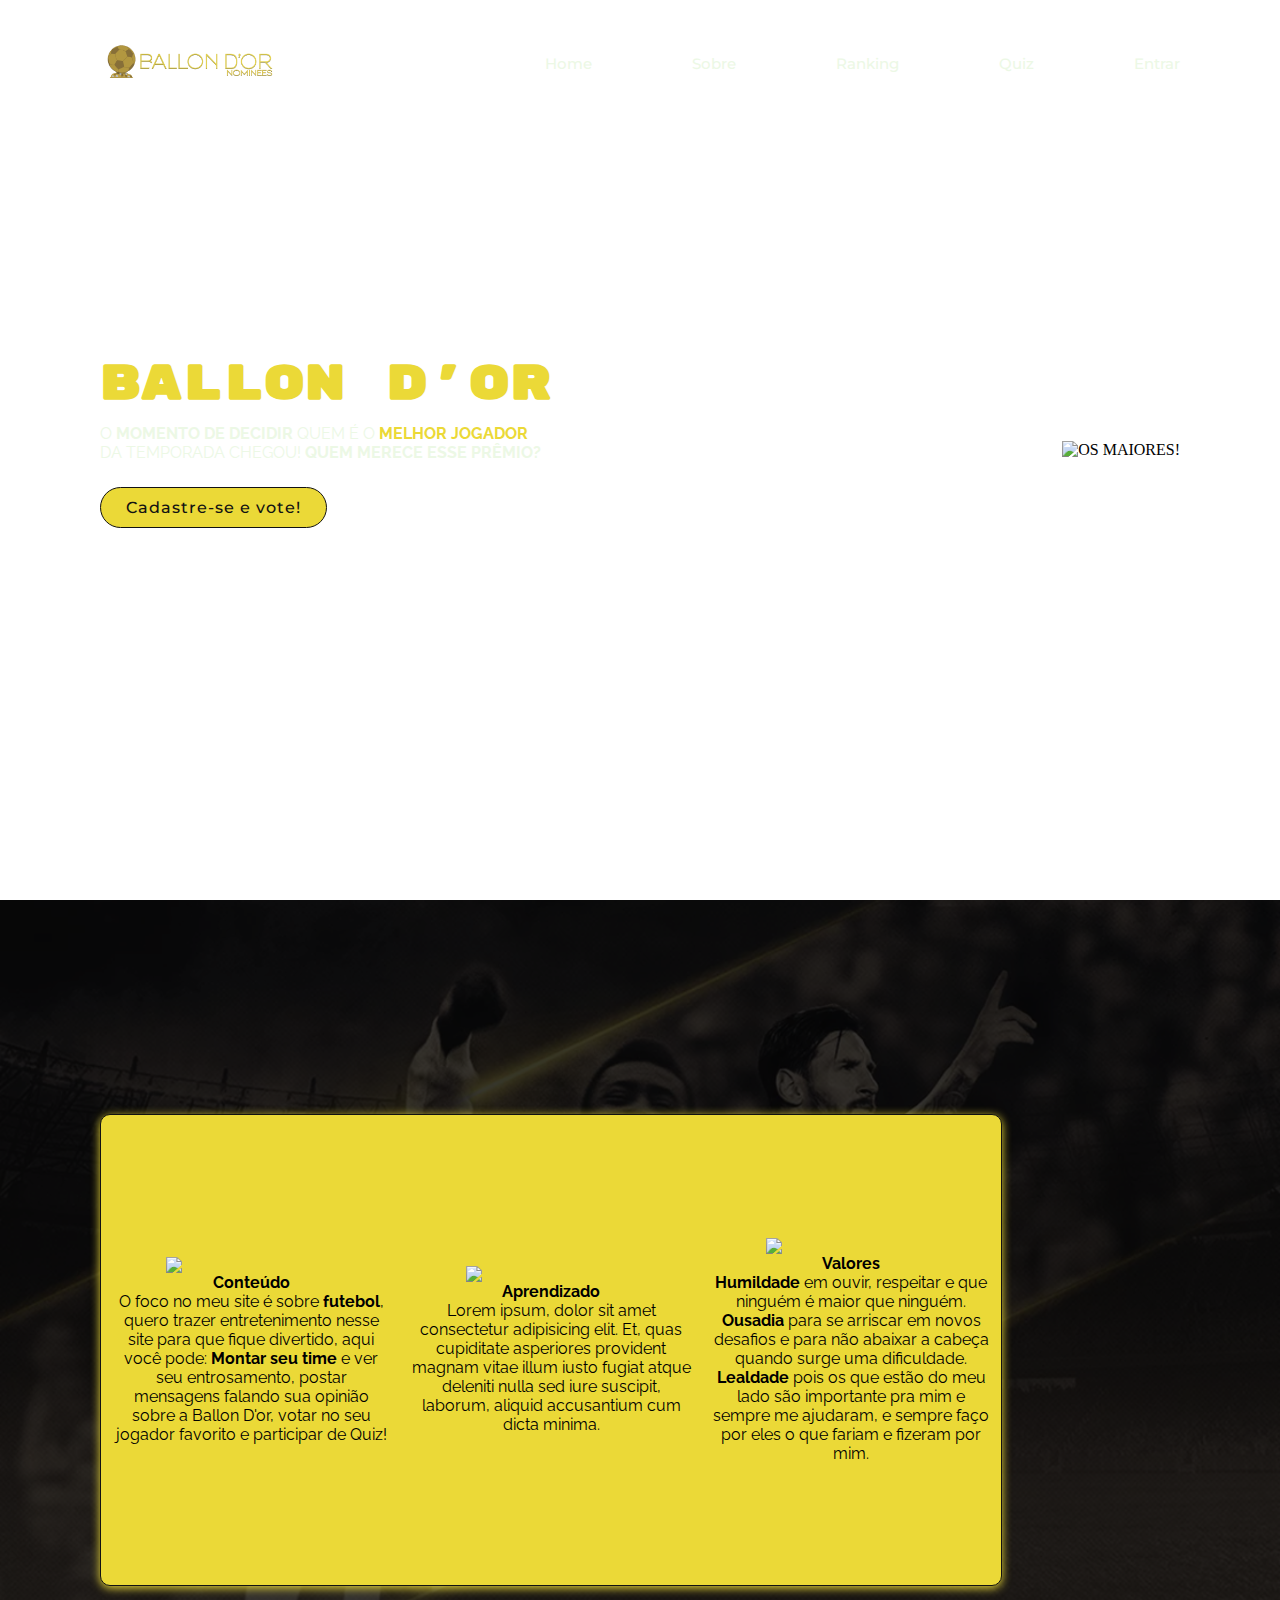
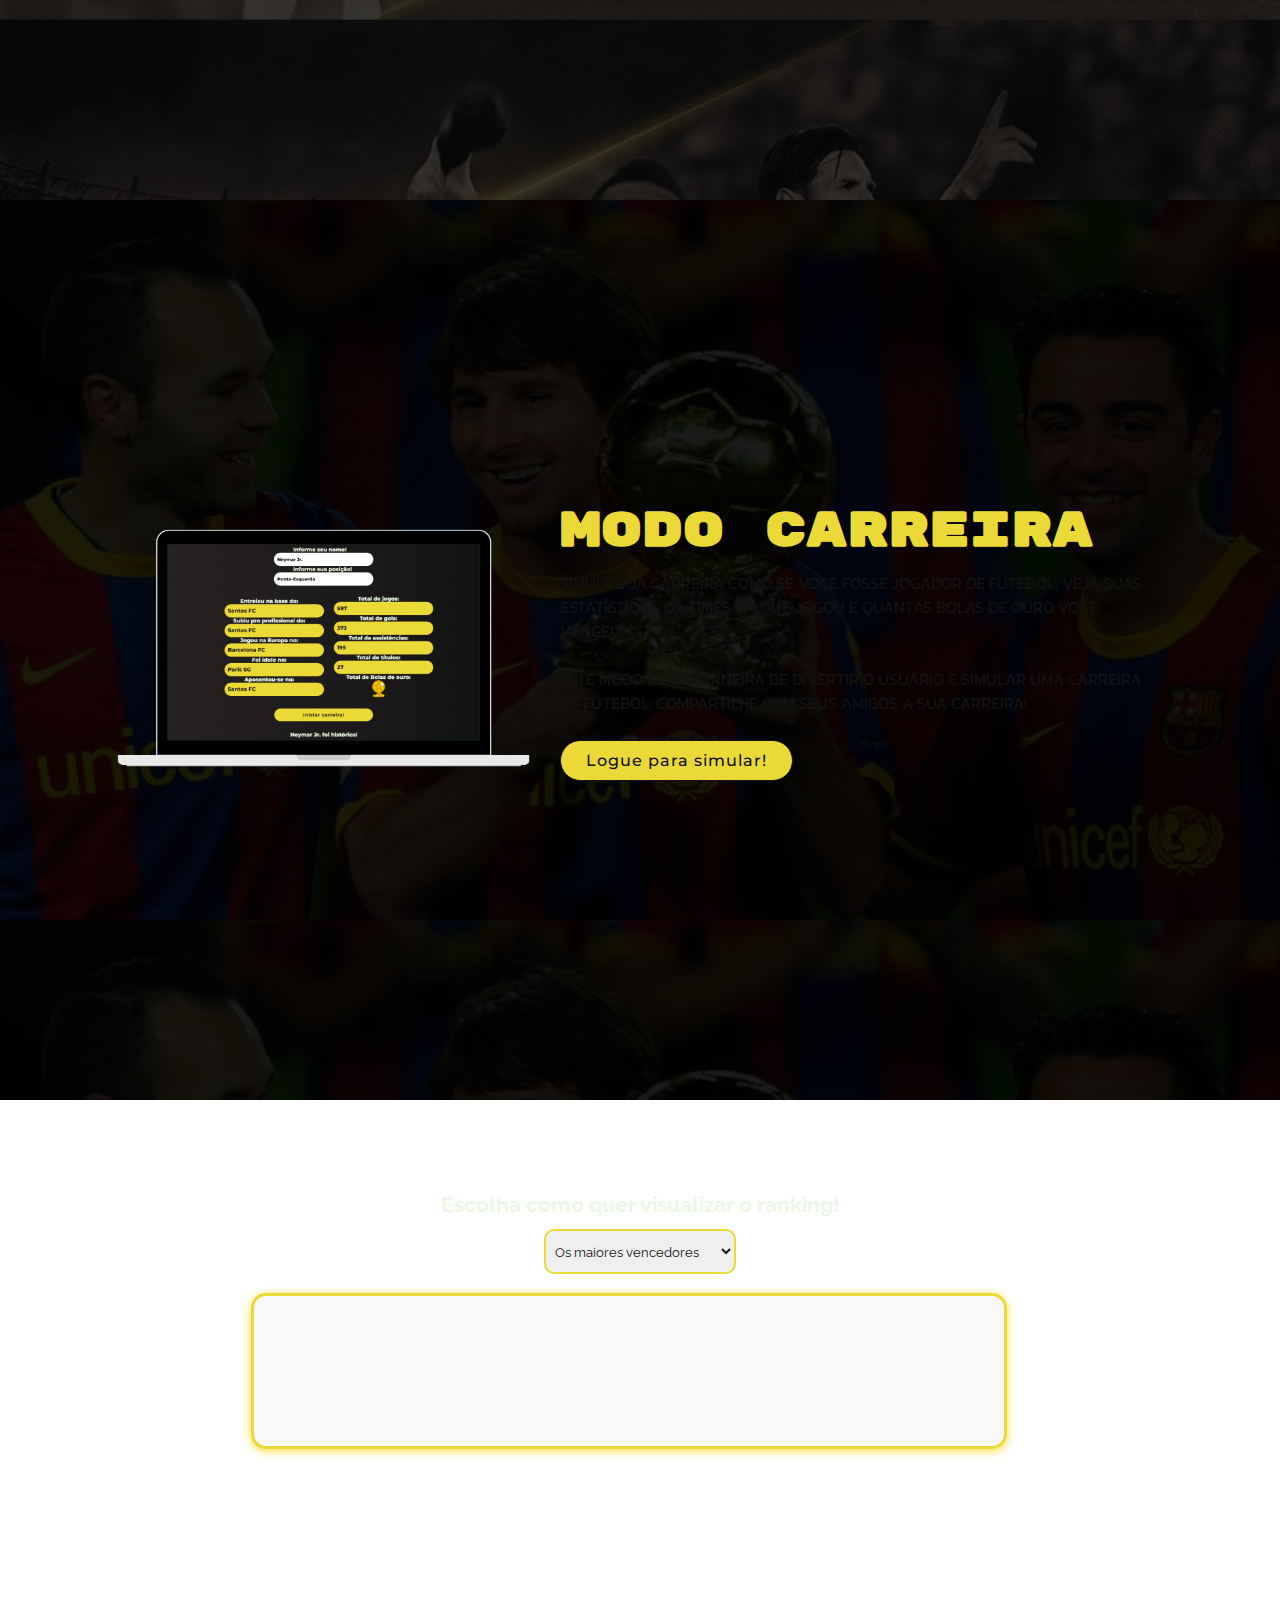
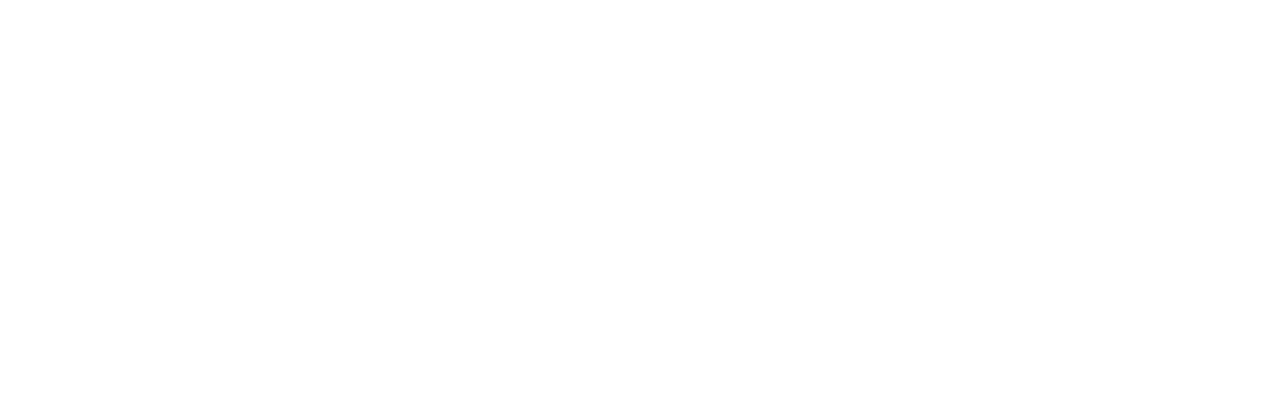
==== Site/public/index.html @ 85bb158f "Update: Cadastro, login, web-data-viz, sistemas" ====
<!DOCTYPE html>
<html lang="pt-BR"> <!-- Definindo a linguagem da página -->

<head>
    <meta charset="UTF-8">
    <meta http-equiv="X-UA-Compatible" content="IE=edge">
    <meta name="viewport" content="width=device-width, initial-scale=1.0">

    <title>Ballon D'or Nominees</title>
    <link rel="shortcut icon" href="assets/img/favicon_logo.png" type="image/x-icon">

    <link rel="stylesheet" href="css/index.css">

    <script src="https://cdn.jsdelivr.net/npm/chart.js"></script>

    <script src="js/login.js"></script> <!-- JS do login -->
</head>

<body>
    <section id="home">
        <!-- Criando e linkando o header -->
        <header>
            <a href="index.html">
                <img src="assets/img/ballondornominees_logo.png" alt="Sambafoot" class="logo">
            </a>

            <nav class="navegar">
                <ul>
                    <li id="aba_principal">
                        <a href="index.html#home">Home</a>
                    </li>
                    <li>
                        <a href="index.html#sobre">Sobre</a>
                    </li>
                    <li>
                        <a href="index.html#ranking">Ranking</a>
                    </li>
                    <li>
                        <a href="private/inicioQuiz.html">Quiz</a>
                    </li>
                    <li class="btn_acessar">
                        <a href="login.html">Entrar</a>
                    </li>
                </ul>
            </nav>
        </header>

        <!-- Criando o container, aonde vamos agrupar os textos, botões e imagens da section principal -->
        <div class="container">
            <div class="text">
                <h2>BALLON D'OR</h2> <br>
                <p>
                    O <b>MOMENTO DE DECIDIR</b> QUEM É O <b class="b_color">MELHOR JOGADOR</b><br>
                    DA TEMPORADA CHEGOU! <b>QUEM MERECE ESSE PRÊMIO?</b>
                </p>
                <a href="#">Cadastre-se e vote!</a>
            </div>

            <div class="imagem">
                <img src="assets/img/seasondor.png" alt="OS MAIORES!" style="width: 347px;">
            </div>
        </div>
    </section>

    <!-- Section sobre a premiação -->
    <section id="sobre">
        <div class="container">
            <div class="valores">
                <div class="container_box">
                    <div class="boxes">
                        <div class="box">
                            <img src="assets/imgs/planet-earth_color.png">
                            <h4>Conteúdo</h4>
                            <p>O foco no meu site é sobre <b>futebol</b>, quero trazer entretenimento nesse site para
                                que
                                fique divertido, aqui você pode: <b>Montar seu time</b> e ver seu entrosamento, postar
                                mensagens falando sua opinião sobre a Ballon D'or, votar no seu jogador favorito e
                                participar de Quiz!</p>
                        </div>
                        <div class="box">
                            <img src="assets/imgs/lightbulb_color.png">
                            <h4>Aprendizado</h4>
                            <p>Lorem ipsum, dolor sit amet consectetur adipisicing elit. Et, quas cupiditate asperiores
                                provident magnam
                                vitae illum iusto fugiat atque deleniti nulla sed iure suscipit, laborum, aliquid
                                accusantium cum dicta
                                minima.</p>
                        </div>
                        <div class="box">
                            <img src="assets/imgs/growth_color.png">
                            <h4>Valores</h4>
                            <p><b>Humildade</b> em ouvir, respeitar e que
                                ninguém é maior que ninguém. <b>Ousadia</b> para se arriscar em novos desafios e para
                                não
                                abaixar a cabeça quando surge uma dificuldade. <b>Lealdade</b> pois os que estão do meu
                                lado
                                são importante pra mim e sempre me ajudaram, e sempre faço por eles o que fariam e
                                fizeram
                                por mim.</p>
                        </div>
                    </div>
                </div>
            </div>
    </section>

    <!-- Section de apresentação ao "Legend Team" realizado com o Gustavo Gomes (1ADSB) -->
    <!-- <section id="monte-seu-time">
        <div class="container">
            <div class="text">
                <h2>LEGEND TEAM</h2> <br>
                <p>
                    MONTE SEU TIME DOS SONHOS ESCOLHENDO OS MELHORES JOGADORES DE
                    TODOS OS TEMPOS! LEMBRE-SE QUE OS MELHORES JUNTOS NEM SEMPRE<br>
                    FORMARÃO A MELHOR EQUIPE, JUNTE ENTROSAMENTO COM QUALIDADE!
                </p>

                <p> <br> </p>

                <p>
                    FEITO EM JAVASCRIPT, ESSE MODO É APENAS UM PROJETO QUE PRETENDO REALIZAR
                    JUNTO DE UM COLEGA, A IDEIA VEIO DIRETAMENTE DELE!
                </p>
                <a href="#">Monte seu time!</a>
            </div>

            <div class="imagem">
                <img src="assets/img/asset_legendteam.PNG"
                    style="width: 447px;">
            </div>
        </div>
    </section> --> <!-- Item: Desejável -->

    <!-- Section de apresentação ao "Modo Carreira" -->
    <section id="crie-sua-carreira">
        <div class="container">
            <div class="imagem">
                <img src="assets/img/modoCarreira.png"
                    style="width: 447px;">
            </div>

            <div class="text">
                <h2>MODO CARREIRA</h2> <br>
                <p>
                    SIMULE SUA CARREIRA COMO SE VOCÊ FOSSE JOGADOR DE FUTEBOL, VEJA SUAS
                     ESTATÍSTICAS, OS TIMES EM QUE JOGOU E QUANTAS BOLAS DE OURO VOCÊ VENCEU!<br>
                </p>

                <p> <br> </p>

                <p>
                    ESTE MODO É UMA MANEIRA DE DIVERTIR O USUÁRIO E SIMULAR UMA CARREIRA DE FUTEBOL, COMPARTILHE COM SEUS AMIGOS A SUA CARREIRA!
                </p>
                <a href="#">Logue para simular!</a>
            </div>
        </div>
    </section>

    <!-- Section de ranking, mostrando a classificação dos vencedores da BALLON D'OR
    contendo SELECT trazendo dados diferentes -->
    <section id="ranking">
        <div class="text">
            <h2>
                Escolha como quer visualizar o ranking!
            </h2>

            <p> <br> </p>

            <p>
                <select name="" id="ranking_ballondor">
                    <option value="os_maiores">Os maiores vencedores</option>
                    <option value="as_maiores">As maiores vencedoras</option>
                    <option value="nacionalidades">Seleções com Ballon D'or</option>
                </select>
            </p>

            <p> <br> </p>
        </div>

        <div class="box-chart">
            <canvas id="chart_maiores"></canvas>
        </div>
    </section>

    <section id="valores">

    </section>

    <!-- <footer>
        <span>Realizado por Lucas dos Santos - 1/2023 &copy;</span>
    </footer> -->

</body>

</html>

<!-- Importando a biblioteca ChartJS: -->
<script src="https://cdn.jsdelivr.net/npm/chart.js"></script>
<!-- Importando o plugin DataLabels do ChartJS: -->
<script src="https://cdn.jsdelivr.net/npm/chartjs-plugin-datalabels"></script>
<script>
    Chart.register(ChartDataLabels); // Registrando o plugin DataLabels


    // Gráfico de ranking
    const data_maiores = {
        labels: ['Pelé', 'Messi', 'Cristiano', 'Crujiff', 'Platini', 'van Basten', 'Di Stéfano', 'Beckenbauer', 'Keegan'], // Os maiores
        datasets: [{
            label: 'Os maiores vencedores',
            backgroundColor: '#EBD937',
            borderColor: '#F7DF1E',
            borderWidth: 1,
            tension: 0.3, // Curvatura do gráfico
            data: [7, 7, 5, 3, 3, 3, 2, 2, 2] // Qtd. de títulos
        }],
        options: {
            interaction: {
                mode: 'index',
                intersect: false
            },
            layout: {
                padding: 5
            },
            scales: {
                y: {
                    beginAtZero: false
                }
            }
        }
    };

    const data_equipe = {
        labels: ['Barcelona', 'Real Madrid', 'Juventus', 'Milan', 'Bayern de Mun.', 'Man. United', 'Dín. de Kiev', 'Internazionale', 'Hamburgo'], // As maiores equipes
        datasets: [{
            label: 'Os maiores vencedores',
            backgroundColor: '#EBD937',
            borderColor: '#F7DF1E',
            borderWidth: 1,
            tension: 0.3, // Curvatura do gráfico
            data: [12, 12, 8, 8, 5, 4, 2, 2, 2] // Qtd. de títulos por equipe
        }],
        options: {
            interaction: {
                mode: 'index',
                intersect: false
            },
            layout: {
                padding: 5
            },
            scales: {
                y: {
                    beginAtZero: false
                }
            }
        }
    };


    const config_maiores = {
        type: 'bar',
        data: data_maiores,
        options: {}
    };

    const config_equipe = {
        type: 'bar',
        data: data_equipe,
        options: {}
    }
</script>

<script>
    const chart_maiores = new Chart(
        document.getElementById('chart_maiores'),
        config_maiores
    );

    const chart_equipe = new Chart(
        document.getElementById('chart_equipe'),
        config_equipe
    )
</script>
---- Site/public/css/index.css ----
/* Importando fontes diretamente do Google Fonts */
@import url('https://fonts.googleapis.com/css2?family=Kanit&family=Montserrat:wght@800&family=Raleway:wght@400;600&family=Rubik+Mono+One&display=swap');

* {
    margin: 0;
    padding: 0;
    text-decoration: none;
    box-sizing: border-box;
}

html {
    scroll-behavior: smooth;
}

#home {
    position: relative;
    width: 100%;
    min-height: 100vh;
    padding: 100px;
    /* background: #2D2727; */
    background-image: url(../assets/img/fundo_boladeouro.png);
    /* background-position: 55%; */
    background-size: 100%;
    display: flex;
    align-items: center;
    justify-content: space-between;
}

/* Configurando o header */
header {
    position: absolute;
    top: 0;
    left: 0;
    width: 100%;
    padding: 40px 100px;
    display: flex;
    align-items: center;
    justify-content: space-between;
    font-family: 'Montserrat', sans-serif;
}

header .logo {
    position: relative;
    max-width: 180px;
}

header .navegar ul {
    position: relative;
    display: flex;
}

header .navegar li {
    list-style: none;
}

header .navegar li a {
    color: #ECF8E5;
    display: inline-block;
    text-decoration: none;
    font-weight: 500;
    font-size: 15px;
    margin-left: 100px;
    transition: 0.1s ease-in-out;
}

header .navegar li a:hover {
    color: #EBD937;
    text-shadow: 0 1px 1px #EBD937;
    display: inline-block;
    text-decoration: none;
    font-weight: 500;
    font-size: 15px;
    margin-left: 100px;
    transition: 0.1s ease-in-out;
}

/* Estilizando os containers */
.container {
    position: relative;
    width: 100%;
    display: flex;
    align-items: center;
    justify-content: space-between;
}

.container .text {
    position: relative;
    max-width: 600px;
    margin-right: 20px;
}

.container .text h2 {
    color: #EBD937;
    font-size: 3em;
    margin-bottom: 10px;
    line-height: 0.5em;
    font-weight: 700;
    font-family: 'Rubik Mono One', sans-serif;
}

.container .text p {
    color: #ECF8E5;
    font-family: 'Raleway', sans-serif;
}

.container .text .b_color {
    color: #EBD937;
    font-family: 'Raleway', sans-serif;
}

.container .text a {
    display: inline-block;
    margin-top: 25px;
    padding: 10px 25px;
    background-color: #EBD937;
    color: #121212;
    font-weight: 500;
    text-decoration: none;
    letter-spacing: 1px;
    border: 1px solid #121212;
    border-radius: 25px;
    transition: 0.2s ease-in-out;
    font-family: 'Montserrat', sans-serif;
}

.container .text a:hover {
    display: inline-block;
    margin-top: 25px;
    padding: 10px 25px;
    background-color: #121212;
    color: #EBD937;
    font-weight: 500;
    text-decoration: none;
    letter-spacing: 1px;
    border: 1px solid #EBD937;
    border-radius: 25px;
    transition: 0.2s ease-in-out;
    font-family: 'Montserrat', sans-serif;
}

/* Estilizando o segundo container */
#monte-seu-time {
    position: relative;
    width: 100%;
    min-height: 100vh;
    padding: 100px;
    /* background: #2D2727; */
    background-image: url(../assets/img/bg_legendteam.jpg);
    /* background-position: 55%; */
    background-size: 100%;
    display: flex;
    align-items: center;
    justify-content: space-between;
}

#monte-seu-time .text p {
    display: flex;
    justify-content: center;
    color: #121212;
    font-family: 'Kanit', sans-serif;
}

#monte-seu-time .text h2 {
    color: #EBD937;
    font-size: 3em;
    margin-bottom: 10px;
    line-height: 0.5em;
    font-weight: 700;
    font-family: 'Rubik Mono One', sans-serif;
    text-shadow: 0px 1px 2px #121212;
}

#monte-seu-time .container img {
    border-radius: 25px;
    border: 3px solid #EBD937;
    box-shadow: 0px 5px 20px #121212;
}

/* Aba de "Crie sua carreira" */

#crie-sua-carreira {
    position: relative;
    width: 100%;
    min-height: 100vh;
    padding: 100px;
    /* background: #2D2727; */
    background-image: url(../assets/img/bg_modoCarreira.png);
    /* background-position: 55%; */
    background-size: 100%;
    display: flex;
    align-items: center;
    justify-content: space-between;
}

#crie-sua-carreira .text p {
    display: flex;
    justify-content: center;
    color: #121212;
    font-family: 'Kanit', sans-serif;
}

#crie-sua-carreira .text h2 {
    color: #EBD937;
    font-size: 3em;
    margin-bottom: 10px;
    line-height: 0.5em;
    font-weight: 700;
    font-family: 'Rubik Mono One', sans-serif;
    text-shadow: 0px 1px 2px #121212;
}

#crie-sua-carreira .container img {
    width: 500px;
}

/* Botão personalizado */

/* Container da aba "Sobre" */
#sobre {
    position: relative;
    width: 100%;
    min-height: 100vh;
    padding: 100px;
    /* background: #2D2727; */
    background-image: url(../assets/img/bg_sobre.png);
    /* background-position: 55%; */
    background-size: 100%;
    display: flex;
    align-items: center;
    justify-content: space-between;
}

.valores {
    background-color: #EBD937;
    border: 1px solid #121212;
    border-radius: 10px;
    box-shadow: 0px 2px 10px #EBD937;
    display: flex;
    justify-content: space-between;
    font-family: 'Raleway', sans-serif;
}
.valores p {
    text-align: center;
}
.valores .container_box {
    justify-content: center;
}
.valores .container_box .boxes {
    display: flex;
    justify-content: space-between;
    width: 100%;
}

.box {
    width: 280px;
    height: 450px;
    display: flex;
    flex-direction: column;
    justify-content: center;
    align-items: center;
    margin: 10px;
}
.box img {
    width: 170px;
}
.box p {
    text-align: center;
}









/* Container do ranking (ChartJS) */
.box-chart {
    display: flex;
    justify-content: center;
    align-items: center;

    position: relative;
    left: 14%;
    top: 20%;
    background-color: #f8f8f8;
    width: 70%;
    border-radius: 15px;
    border: 3px solid#EBD937;
    box-shadow: 0px 2px 10px #FFDD3C;

}

#chart_votos {
    box-sizing: border-box;
    display: flex;
    justify-content: center;
    align-items: center;
}
#chart_quiz {
    box-sizing: border-box;
    display: flex;
    justify-content: center;
    align-items: center;
}

#ranking {
    position: relative;
    width: 100%;
    min-height: 100vh;
    padding: 100px;
    background-image: url(../assets/img/bg_boladeouro.png);
    background-size: 100%;
}

#ranking .text p {
    display: flex;
    justify-content: center;
    color: #ECF8E5;
    font-family: 'Raleway', sans-serif;
}

#ranking .text h2 {
    color: #ECF8E5;
    font-size: 1.3em;
    display: flex;
    justify-content: center;
    line-height: 0.5em;
    font-weight: 700;
    font-family: 'Raleway', sans-serif;
}

#ranking .text .b_color {
    color: #EBD937;
    font-family: 'Raleway', sans-serif;
}

#ranking .text p select {
    color: #121212;
    border: 2px solid #EBD937;
    border-radius: 10px;
    outline: none;
    width: 15vw;
    height: 5vh;
    font-family: 'Raleway', sans-serif;
    padding-left: 5px;
}
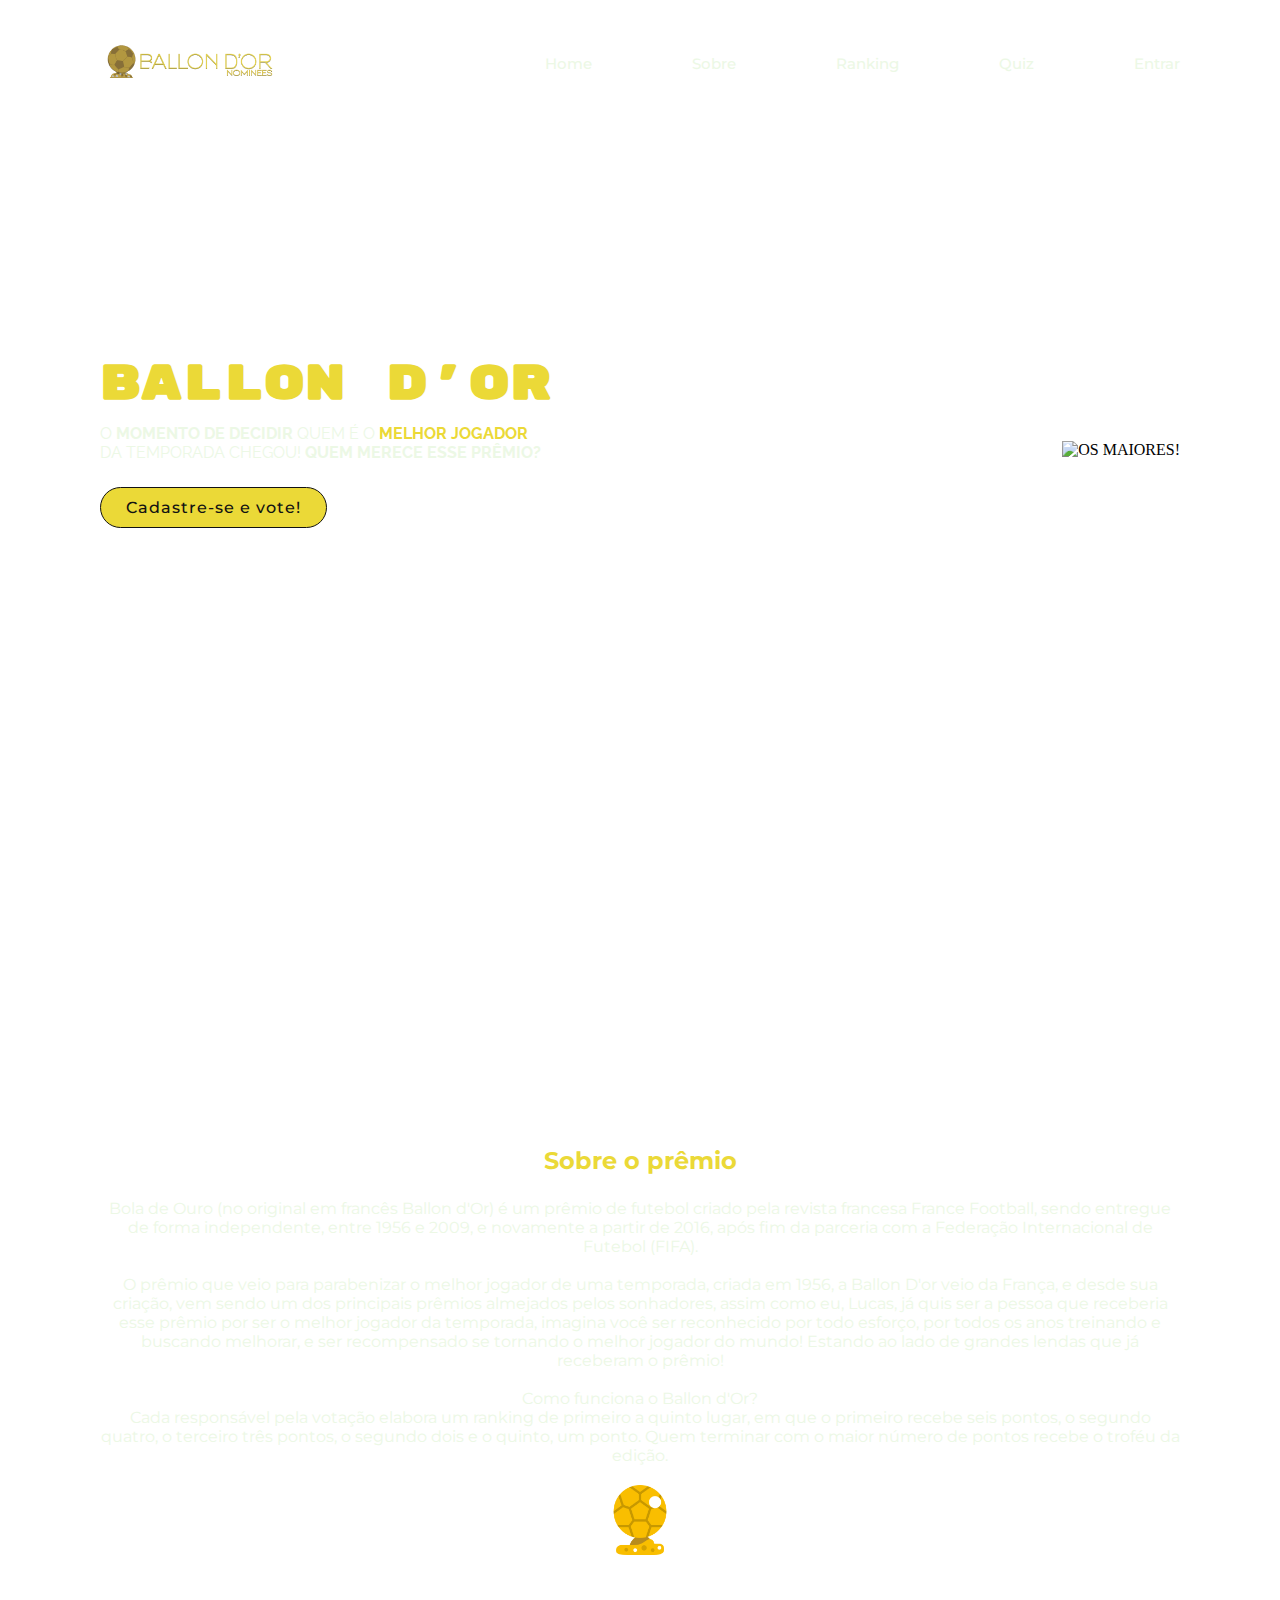
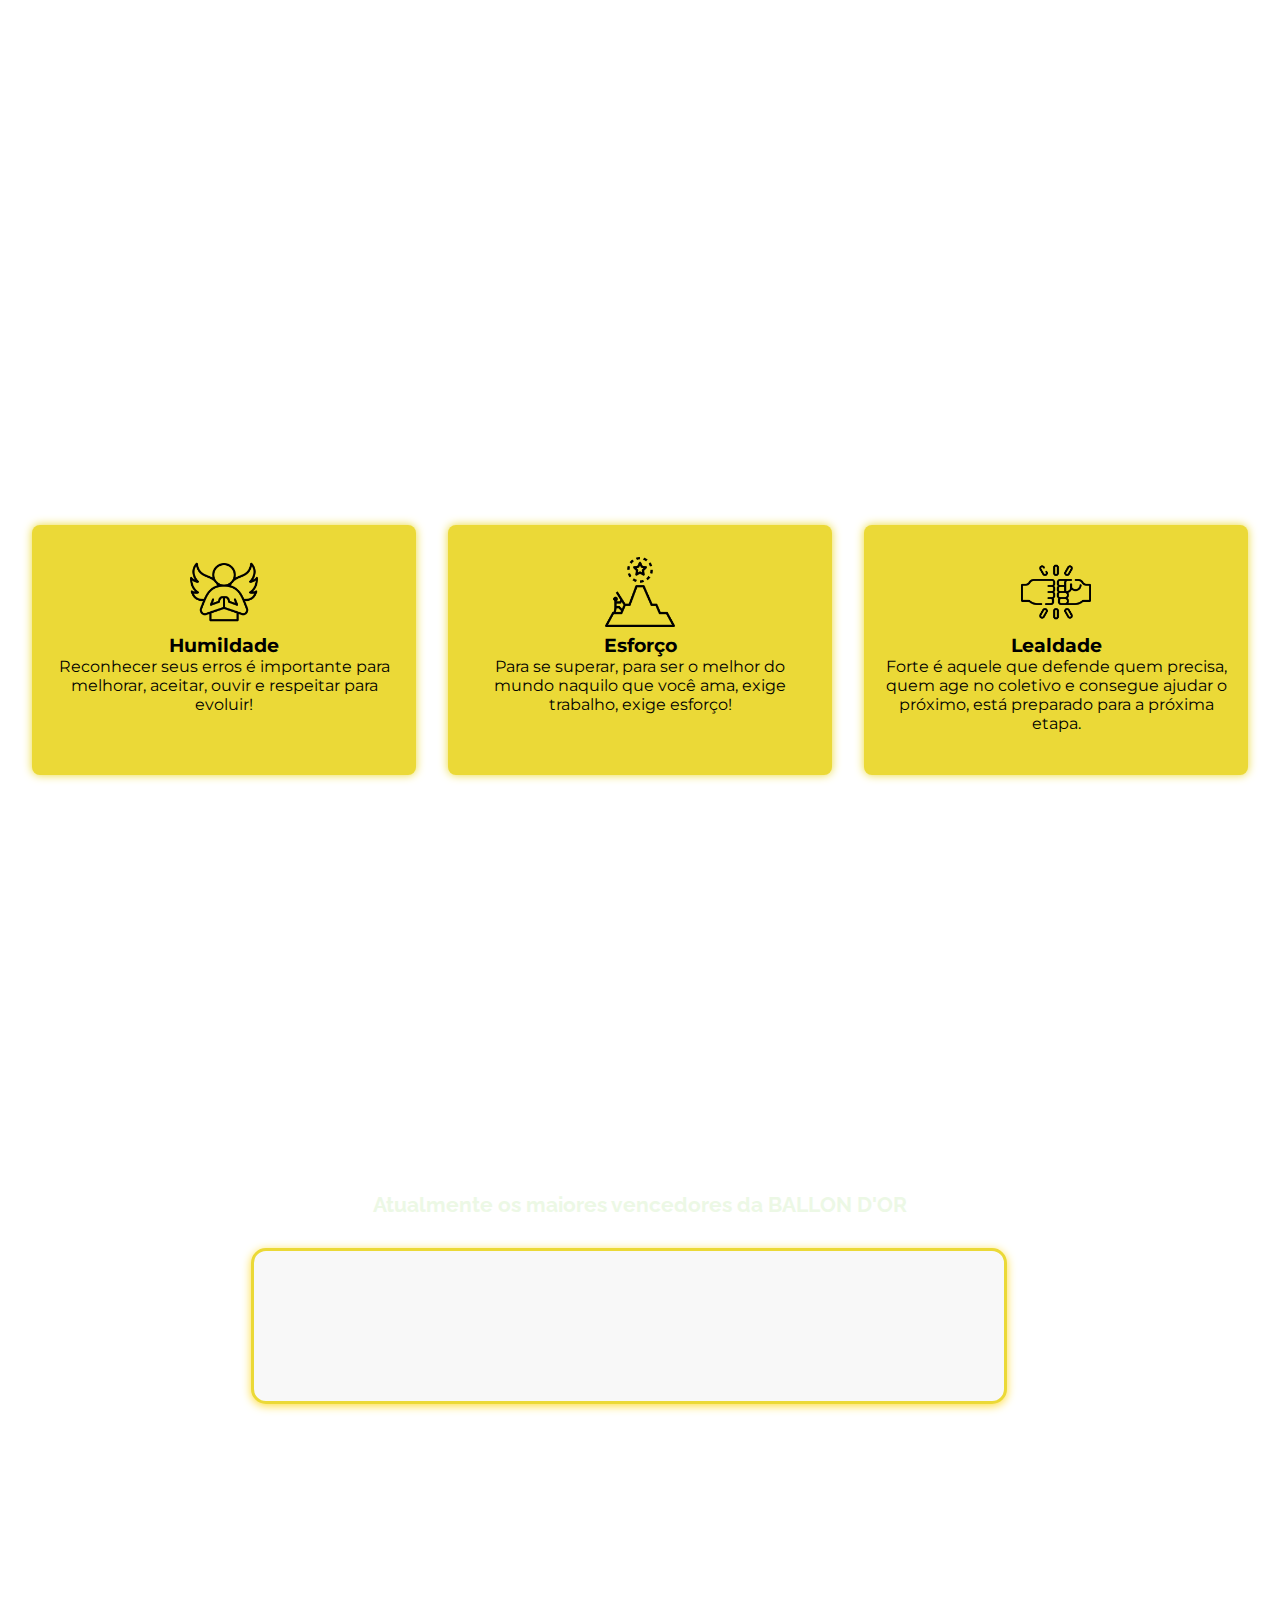
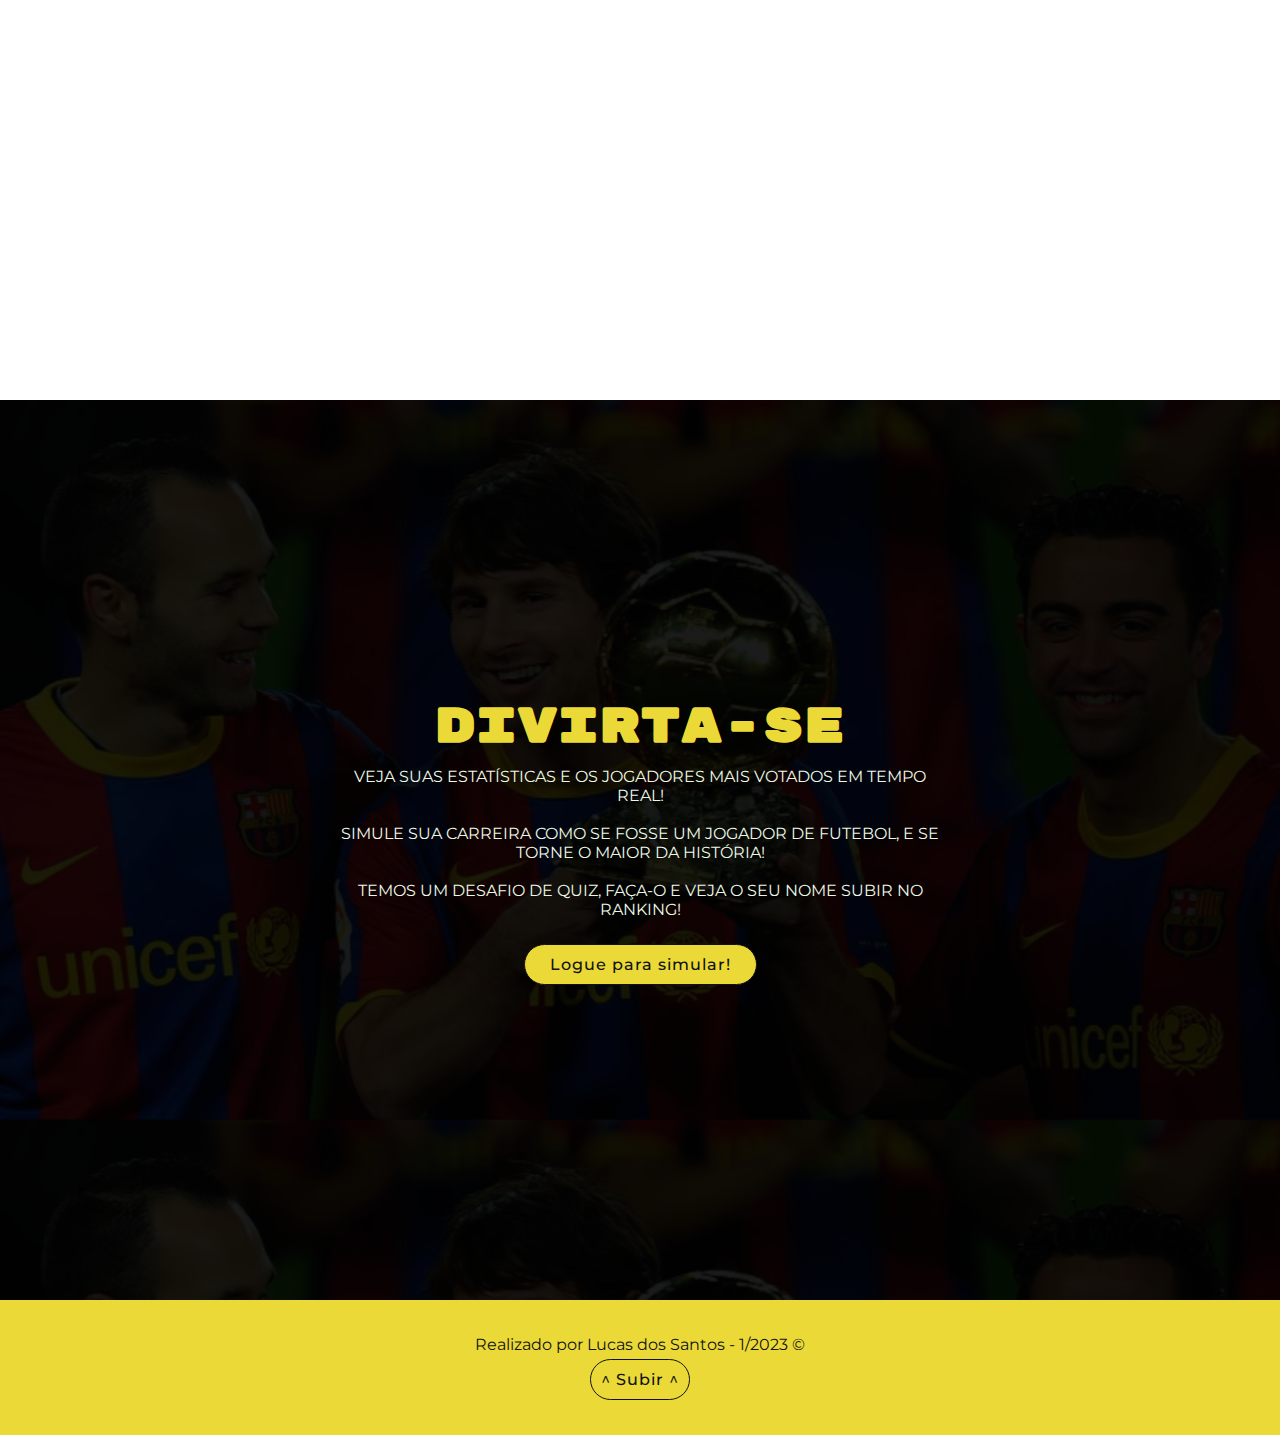
==== commit 4c8671c0: "The ALMOST Last Update: Quiz e back-end finalizado" ====
--- a/Site/public/index.html
+++ b/Site/public/index.html
@@ -36,7 +36,7 @@
                         <a href="index.html#ranking">Ranking</a>
                     </li>
                     <li>
-                        <a href="private/inicioQuiz.html">Quiz</a>
+                        <a onclick="goQuiz()">Quiz</a>
                     </li>
                     <li class="btn_acessar">
                         <a href="login.html">Entrar</a>
@@ -53,7 +53,7 @@
                     O <b>MOMENTO DE DECIDIR</b> QUEM É O <b class="b_color">MELHOR JOGADOR</b><br>
                     DA TEMPORADA CHEGOU! <b>QUEM MERECE ESSE PRÊMIO?</b>
                 </p>
-                <a href="#">Cadastre-se e vote!</a>
+                <a href="cadastro.html">Cadastre-se e vote!</a>
             </div>
 
             <div class="imagem">
@@ -62,46 +62,59 @@
         </div>
     </section>
 
-    <!-- Section sobre a premiação -->
+    <!-- Sobre a premiação -->
     <section id="sobre">
+        <!-- Criando o container, aonde vamos agrupar os textos, botões e imagens da section principal -->
         <div class="container">
-            <div class="valores">
-                <div class="container_box">
-                    <div class="boxes">
-                        <div class="box">
-                            <img src="assets/imgs/planet-earth_color.png">
-                            <h4>Conteúdo</h4>
-                            <p>O foco no meu site é sobre <b>futebol</b>, quero trazer entretenimento nesse site para
-                                que
-                                fique divertido, aqui você pode: <b>Montar seu time</b> e ver seu entrosamento, postar
-                                mensagens falando sua opinião sobre a Ballon D'or, votar no seu jogador favorito e
-                                participar de Quiz!</p>
-                        </div>
-                        <div class="box">
-                            <img src="assets/imgs/lightbulb_color.png">
-                            <h4>Aprendizado</h4>
-                            <p>Lorem ipsum, dolor sit amet consectetur adipisicing elit. Et, quas cupiditate asperiores
-                                provident magnam
-                                vitae illum iusto fugiat atque deleniti nulla sed iure suscipit, laborum, aliquid
-                                accusantium cum dicta
-                                minima.</p>
-                        </div>
-                        <div class="box">
-                            <img src="assets/imgs/growth_color.png">
-                            <h4>Valores</h4>
-                            <p><b>Humildade</b> em ouvir, respeitar e que
-                                ninguém é maior que ninguém. <b>Ousadia</b> para se arriscar em novos desafios e para
-                                não
-                                abaixar a cabeça quando surge uma dificuldade. <b>Lealdade</b> pois os que estão do meu
-                                lado
-                                são importante pra mim e sempre me ajudaram, e sempre faço por eles o que fariam e
-                                fizeram
-                                por mim.</p>
-                        </div>
-                    </div>
+            <div class="text-sobre">
+                <h2>Sobre o prêmio</h2> <br>
+                <p>
+                    Bola de Ouro (no original em francês Ballon d'Or) é um prêmio de futebol criado pela revista francesa France Football, sendo entregue de forma independente, entre 1956 e 2009, e novamente a partir de 2016, após fim da parceria com a Federação Internacional de Futebol (FIFA).
+                    <br><br>
+                    O prêmio que veio para parabenizar o melhor jogador de uma temporada, criada em 1956, a Ballon D'or
+                    veio da França, e desde sua criação, vem sendo um dos principais prêmios almejados pelos sonhadores,
+                    assim como eu, Lucas, já quis ser a pessoa que receberia esse prêmio por ser o melhor jogador da
+                    temporada, imagina você ser reconhecido por todo esforço, por todos os anos treinando e buscando
+                    melhorar, e ser recompensado se tornando o melhor jogador do mundo! Estando ao lado de grandes
+                    lendas que já receberam o prêmio!<br><br>
+
+                    Como funciona o Ballon d'Or?<br>
+                    Cada responsável pela votação elabora um ranking de primeiro a quinto lugar, em que o primeiro
+                    recebe seis pontos, o segundo quatro, o terceiro três pontos, o segundo dois e o quinto, um ponto.
+                    Quem terminar com o maior número de pontos recebe o troféu da edição.
+                </p>
+
+                <img src="assets/img/bolaDeOuro_modoCarreira.png">
+            </div>
+        </div>
+    </section>
+
+        <!-- Sobre meus valores -->
+        <section id="valores">
+            <div class="card-box">
+                <div class="icon">
+                    <img src="assets/img/humildade.png">
                 </div>
-            </div>
-    </section>
+                <h3>Humildade</h3>
+                <span>Reconhecer seus erros é importante para melhorar, aceitar, ouvir e respeitar para evoluir!</span>
+            </div>
+            <div class="card-box">
+                <div class="icon">
+                    <img src="assets/img/esforço.png">
+                </div>
+                <h3>Esforço</h3>
+                <span>Para se superar, para ser o melhor do mundo naquilo que você ama, exige trabalho, exige
+                    esforço!</span>
+            </div>
+            <div class="card-box">
+                <div class="icon">
+                    <img src="assets/img/lealdade.png">
+                </div>
+                <h3>Lealdade</h3>
+                <span>Forte é aquele que defende quem precisa, quem age no coletivo e consegue ajudar o próximo, está
+                    preparado para a próxima etapa.</span>
+            </div>
+        </section>
 
     <!-- Section de apresentação ao "Legend Team" realizado com o Gustavo Gomes (1ADSB) -->
     <!-- <section id="monte-seu-time">
@@ -130,64 +143,61 @@
         </div>
     </section> --> <!-- Item: Desejável -->
 
-    <!-- Section de apresentação ao "Modo Carreira" -->
-    <section id="crie-sua-carreira">
-        <div class="container">
-            <div class="imagem">
-                <img src="assets/img/modoCarreira.png"
-                    style="width: 447px;">
-            </div>
-
-            <div class="text">
-                <h2>MODO CARREIRA</h2> <br>
-                <p>
-                    SIMULE SUA CARREIRA COMO SE VOCÊ FOSSE JOGADOR DE FUTEBOL, VEJA SUAS
-                     ESTATÍSTICAS, OS TIMES EM QUE JOGOU E QUANTAS BOLAS DE OURO VOCÊ VENCEU!<br>
-                </p>
-
-                <p> <br> </p>
-
-                <p>
-                    ESTE MODO É UMA MANEIRA DE DIVERTIR O USUÁRIO E SIMULAR UMA CARREIRA DE FUTEBOL, COMPARTILHE COM SEUS AMIGOS A SUA CARREIRA!
-                </p>
-                <a href="#">Logue para simular!</a>
-            </div>
-        </div>
-    </section>
-
     <!-- Section de ranking, mostrando a classificação dos vencedores da BALLON D'OR
     contendo SELECT trazendo dados diferentes -->
     <section id="ranking">
         <div class="text">
             <h2>
-                Escolha como quer visualizar o ranking!
+                <!-- Escolha como quer visualizar o ranking! -->
+                Atualmente os maiores vencedores da BALLON D'OR
             </h2>
 
             <p> <br> </p>
 
-            <p>
-                <select name="" id="ranking_ballondor">
+            <!-- <p>
+                <select id="ranking_ballondor" onchange="mudarGrafico()">
                     <option value="os_maiores">Os maiores vencedores</option>
-                    <option value="as_maiores">As maiores vencedoras</option>
-                    <option value="nacionalidades">Seleções com Ballon D'or</option>
+                    <option value="os_aposentados">Os maiores aposentados</option>
+                    <option value="os_brasileiros">Os maiores Brasileiros</option>
                 </select>
-            </p>
+            </p> -->
 
             <p> <br> </p>
         </div>
 
         <div class="box-chart">
-            <canvas id="chart_maiores"></canvas>
+            <canvas id="chart_ranking"></canvas>
         </div>
     </section>
 
-    <section id="valores">
-
-    </section>
-
-    <!-- <footer>
+        <!-- Section de apresentação ao "Modo Carreira" -->
+        <section class="crie-sua-carreira">
+            <div class="container-center">
+                <div class="text-center">
+                    <h2>DIVIRTA-SE</h2> <br>
+                    <p>
+                        VEJA SUAS ESTATÍSTICAS E OS JOGADORES MAIS VOTADOS EM TEMPO REAL!
+                    </p>
+    
+                    <p> <br> </p>
+    
+                    <p>
+                        SIMULE SUA CARREIRA COMO SE FOSSE UM JOGADOR DE FUTEBOL, E SE TORNE O MAIOR DA HISTÓRIA!<br>
+                    </p>
+    
+                    <p> <br> </p>
+    
+                    <p>
+                        TEMOS UM DESAFIO DE QUIZ, FAÇA-O E VEJA O SEU NOME SUBIR NO RANKING!
+                    </p>
+                    <a href="login.html">Logue para simular!</a>
+                </div>
+            </div>
+        </section>
+    <footer>
         <span>Realizado por Lucas dos Santos - 1/2023 &copy;</span>
-    </footer> -->
+        <a href="index.html#home">^ Subir ^</a>
+    </footer>
 
 </body>
 
@@ -198,84 +208,217 @@
 <!-- Importando o plugin DataLabels do ChartJS: -->
 <script src="https://cdn.jsdelivr.net/npm/chartjs-plugin-datalabels"></script>
 <script>
+
     Chart.register(ChartDataLabels); // Registrando o plugin DataLabels
 
-
-    // Gráfico de ranking
-    const data_maiores = {
-        labels: ['Pelé', 'Messi', 'Cristiano', 'Crujiff', 'Platini', 'van Basten', 'Di Stéfano', 'Beckenbauer', 'Keegan'], // Os maiores
-        datasets: [{
-            label: 'Os maiores vencedores',
-            backgroundColor: '#EBD937',
-            borderColor: '#F7DF1E',
-            borderWidth: 1,
-            tension: 0.3, // Curvatura do gráfico
-            data: [7, 7, 5, 3, 3, 3, 2, 2, 2] // Qtd. de títulos
-        }],
-        options: {
-            interaction: {
-                mode: 'index',
-                intersect: false
-            },
-            layout: {
-                padding: 5
-            },
-            scales: {
-                y: {
-                    beginAtZero: false
-                }
+    function obterOsMaiores() {
+        console.log()
+        fetch(`/medidas/obterOsMaiores`, { cache: 'no-store' }).then(function (response) {
+            if (response.ok) {
+                response.json().then(function (resposta) {
+                    console.log(`Dados recebidos: ${JSON.stringify(resposta)}`);
+                    resposta.reverse();
+
+                    plotarMaiores(resposta);
+                });
+            } else {
+                console.error('Nenhum dado encontrado ou erro na API');
             }
+        })
+            .catch(function (error) {
+                console.error(`Erro na obtenção dos dados p/ gráfico: ${error.message}`);
+            });
+    }
+
+    obterOsMaiores();
+
+    function plotarMaiores(resposta) {
+        console.log('Iniciando plotagem do gráfico dos maiores...');
+
+        let labels = [];
+
+        let dados = {
+            labels: labels,
+            datasets: [{
+                label: 'Os maiores vencedores',
+                data: [],
+                fill: false,
+                backgroundColor: ['#EBD937', '#FFF7D4', '#FFD95A', '#FFD93D', '#F2CD5C', '#FFFBAC', '#FFFBAC', '#FFE15D'],
+                borderColor: '#4C3D3D',
+                borderWidth: 1,
+                tension: 0.3 // Curvatura do gráfico
+            }]
+        };
+
+        console.log('----------------------------------------------')
+        console.log('Estes dados foram recebidos pela funcao "obterVotos" e passados para "plotarGrafico":')
+        console.log(resposta)
+
+        for (i = 0; i < resposta.length; i++) {
+            var registro = resposta[i];
+            labels.push(registro.JogadorFut);
+            dados.datasets[0].data.push(registro.BallonDor);
         }
-    };
-
-    const data_equipe = {
-        labels: ['Barcelona', 'Real Madrid', 'Juventus', 'Milan', 'Bayern de Mun.', 'Man. United', 'Dín. de Kiev', 'Internazionale', 'Hamburgo'], // As maiores equipes
-        datasets: [{
-            label: 'Os maiores vencedores',
-            backgroundColor: '#EBD937',
-            borderColor: '#F7DF1E',
-            borderWidth: 1,
-            tension: 0.3, // Curvatura do gráfico
-            data: [12, 12, 8, 8, 5, 4, 2, 2, 2] // Qtd. de títulos por equipe
-        }],
-        options: {
-            interaction: {
-                mode: 'index',
-                intersect: false
-            },
-            layout: {
-                padding: 5
-            },
-            scales: {
-                y: {
-                    beginAtZero: false
-                }
-            }
+
+        console.log('----------------------------------------------')
+        console.log('O gráfico será plotado com os respectivos valores:')
+        console.log('Jogadores:');
+        console.log(labels);
+        console.log('Votos:');
+        console.log(dados.datasets);
+        console.log('----------------------------------------------');
+
+        const config_maiores = {
+            type: 'bar',
+            data: dados,
+            options: {}
+        };
+
+        const chart_ranking = new Chart(
+            document.getElementById('chart_ranking'),
+            config_maiores
+        );
+    }
+
+    // function obterOsAposentados() {
+    //     console.log()
+    //     fetch(`/medidas/obterOsAposentados`, { cache: 'no-store' }).then(function (response) {
+    //         if (response.ok) {
+    //             response.json().then(function (resposta) {
+    //                 console.log(`Dados recebidos: ${JSON.stringify(resposta)}`);
+    //                 resposta.reverse();
+
+    //                 plotarAposentados(resposta);
+    //             });
+    //         } else {
+    //             console.error('Nenhum dado encontrado ou erro na API');
+    //         }
+    //     })
+    //         .catch(function (error) {
+    //             console.error(`Erro na obtenção dos dados p/ gráfico: ${error.message}`);
+    //         });
+    // }
+
+    // function plotarAposentados(resposta) {
+    //     console.log('Iniciando plotagem do gráfico dos aposentados...');
+
+    //     let labels = [];
+
+    //     let dados = {
+    //         labels: labels,
+    //         datasets: [{
+    //             label: 'Os maiores vencedores',
+    //             data: [],
+    //             fill: false,
+    //             backgroundColor: ['#EBD937', '#FFF7D4', '#FFD95A', '#FFD93D', '#F2CD5C', '#FFFBAC', '#FFFBAC', '#FFE15D'],
+    //             borderColor: '#4C3D3D',
+    //             borderWidth: 1,
+    //             tension: 0.3 // Curvatura do gráfico
+    //         }]
+    //     };
+
+    //     console.log('----------------------------------------------')
+    //     console.log('Estes dados foram recebidos pela funcao "obterVotos" e passados para "plotarGrafico":')
+    //     console.log(resposta)
+
+    //     for (i = 0; i < resposta.length; i++) {
+    //         var registro = resposta[i];
+    //         labels.push(registro.NomeJogador);
+    //         dados.datasets[0].data.push(registro.BallonDor);
+    //     }
+
+    //     console.log('----------------------------------------------')
+    //     console.log('O gráfico será plotado com os respectivos valores:')
+    //     console.log('Jogadores:');
+    //     console.log(labels);
+    //     console.log('Votos:');
+    //     console.log(dados.datasets);
+    //     console.log('----------------------------------------------');
+
+    //     const config_aposentados = {
+    //         type: 'bar',
+    //         data: dados,
+    //         options: {}
+    //     };
+
+    //     const chart_aposentados = new Chart(
+    //         document.getElementById('chart_aposentados'),
+    //         config_aposentados
+    //     );
+    // }
+
+    // function obterOsBrasileiros() {
+    //     console.log()
+    //     fetch(`/medidas/obterOsBrasileiros`, { cache: 'no-store' }).then(function (response) {
+    //         if (response.ok) {
+    //             response.json().then(function (resposta) {
+    //                 console.log(`Dados recebidos: ${JSON.stringify(resposta)}`);
+    //                 resposta.reverse();
+
+    //                 plotarBrasileiros(resposta);
+    //             });
+    //         } else {
+    //             console.error('Nenhum dado encontrado ou erro na API');
+    //         }
+    //     })
+    //         .catch(function (error) {
+    //             console.error(`Erro na obtenção dos dados p/ gráfico: ${error.message}`);
+    //         });
+    // }
+
+    // function plotarBrasileiros(resposta) {
+    //     console.log('Iniciando plotagem do gráfico dos brasileiros...');
+
+    //     let labels = [];
+
+    //     let dados = {
+    //         labels: labels,
+    //         datasets: [{
+    //             label: 'Os maiores',
+    //             data: [],
+    //             fill: false,
+    //             backgroundColor: ['#EBD937', '#FFF7D4', '#FFD95A', '#FFD93D', '#F2CD5C', '#FFFBAC', '#FFFBAC', '#FFE15D'],
+    //             borderColor: '#4C3D3D',
+    //             borderWidth: 1,
+    //             tension: 0.3 // Curvatura do gráfico
+    //         }]
+    //     };
+
+    //     console.log('----------------------------------------------')
+    //     console.log('Estes dados foram recebidos pela funcao "obterVotos" e passados para "plotarGrafico":')
+    //     console.log(resposta)
+
+    //     for (i = 0; i < resposta.length; i++) {
+    //         var registro = resposta[i];
+    //         labels.push(registro.JogadorNome);
+    //         dados.datasets[0].data.push(registro.BallonDor);
+    //     }
+
+    //     console.log('----------------------------------------------')
+    //     console.log('O gráfico será plotado com os respectivos valores:')
+    //     console.log('Jogadores:');
+    //     console.log(labels);
+    //     console.log('Votos:');
+    //     console.log(dados.datasets);
+    //     console.log('----------------------------------------------');
+
+    //     const config_br = {
+    //         type: 'bar',
+    //         data: dados,
+    //         options: {}
+    //     };
+
+    //     const chart_brasileiros = new Chart(
+    //         document.getElementById('chart_brasileiros'),
+    //         config_br
+    //     );
+    // }
+
+    function goQuiz() {
+        if (sessionStorage.USUARIO != undefined) {
+            window.location.href = "private/painel.html";
+        } else {
+            window.location.href = "login.html";
         }
-    };
-
-
-    const config_maiores = {
-        type: 'bar',
-        data: data_maiores,
-        options: {}
-    };
-
-    const config_equipe = {
-        type: 'bar',
-        data: data_equipe,
-        options: {}
     }
-</script>
-
-<script>
-    const chart_maiores = new Chart(
-        document.getElementById('chart_maiores'),
-        config_maiores
-    );
-
-    const chart_equipe = new Chart(
-        document.getElementById('chart_equipe'),
-        config_equipe
-    )
 </script>--- a/Site/public/css/index.css
+++ b/Site/public/css/index.css
@@ -178,7 +178,7 @@
 
 /* Aba de "Crie sua carreira" */
 
-#crie-sua-carreira {
+.crie-sua-carreira {
     position: relative;
     width: 100%;
     min-height: 100vh;
@@ -189,28 +189,7 @@
     background-size: 100%;
     display: flex;
     align-items: center;
-    justify-content: space-between;
-}
-
-#crie-sua-carreira .text p {
-    display: flex;
-    justify-content: center;
-    color: #121212;
-    font-family: 'Kanit', sans-serif;
-}
-
-#crie-sua-carreira .text h2 {
-    color: #EBD937;
-    font-size: 3em;
-    margin-bottom: 10px;
-    line-height: 0.5em;
-    font-weight: 700;
-    font-family: 'Rubik Mono One', sans-serif;
-    text-shadow: 0px 1px 2px #121212;
-}
-
-#crie-sua-carreira .container img {
-    width: 500px;
+    justify-content: center;
 }
 
 /* Botão personalizado */
@@ -221,59 +200,55 @@
     width: 100%;
     min-height: 100vh;
     padding: 100px;
-    /* background: #2D2727; */
-    background-image: url(../assets/img/bg_sobre.png);
-    /* background-position: 55%; */
-    background-size: 100%;
-    display: flex;
-    align-items: center;
-    justify-content: space-between;
-}
-
-.valores {
+    background-image: url(../assets/img/fundo_boladeouro.png);
+    /* background-color: #000000; */
+    background-size: 100%;
+    display: flex;
+    align-items: center;
+    justify-content: space-between;
+}
+
+#valores {
+    position: relative;
+    width: 100%;
+    min-height: 100vh;
+    padding: 32px;
+    background-image: url(../assets/img/bg_fifaboladeouro.png);
+    background-size: 100%;
+    display: flex;
+    align-items: center;
+    justify-content: space-between;
+    font-family: 'Montserrat', sans-serif;
+}
+
+#valores .card-box {
+    display: flex;
+    flex-direction: column;
+    align-items: center;
+    text-align: center;
     background-color: #EBD937;
-    border: 1px solid #121212;
-    border-radius: 10px;
-    box-shadow: 0px 2px 10px #EBD937;
-    display: flex;
-    justify-content: space-between;
-    font-family: 'Raleway', sans-serif;
-}
-.valores p {
-    text-align: center;
-}
-.valores .container_box {
-    justify-content: center;
-}
-.valores .container_box .boxes {
-    display: flex;
-    justify-content: space-between;
-    width: 100%;
-}
-
-.box {
-    width: 280px;
-    height: 450px;
-    display: flex;
-    flex-direction: column;
-    justify-content: center;
-    align-items: center;
-    margin: 10px;
-}
-.box img {
-    width: 170px;
-}
-.box p {
-    text-align: center;
-}
-
-
-
-
-
-
-
-
+    padding: 32px 16px;
+    box-shadow: 0px 0px 10px #EBD937;
+    border-radius: 8px;
+    max-height: 250px;
+    height: 250px;
+    width: 100%;
+    margin-left: 32px;
+}
+
+#valores .card-box:first-child {
+    margin-left: 0px;
+}
+
+#valores .card-box .icon {
+    width: 70px;
+    height: 70px;
+    margin-bottom: 7px;
+}
+
+#valores .card-box img {
+    width: 100%;
+}
 
 /* Container do ranking (ChartJS) */
 .box-chart {
@@ -298,6 +273,7 @@
     justify-content: center;
     align-items: center;
 }
+
 #chart_quiz {
     box-sizing: border-box;
     display: flex;
@@ -345,4 +321,146 @@
     height: 5vh;
     font-family: 'Raleway', sans-serif;
     padding-left: 5px;
+}
+
+.container-center {
+    display: flex;
+    justify-content: center;
+    align-items: center;
+    text-align: center;
+}
+
+.container-center .text-center {
+    position: relative;
+
+    max-width: 600px;
+    display: flex;
+    flex-direction: column;
+    justify-content: center;
+    align-items: center;
+    text-align: center;
+}
+
+.container-center .text-center h2 {
+    color: #EBD937;
+    font-size: 3em;
+    margin-bottom: 10px;
+    line-height: 0.5em;
+    font-weight: 700;
+    font-family: 'Rubik Mono One', sans-serif;
+}
+
+.container-center .text-center p {
+    color: #ECF8E5;
+    font-family: 'Montserrat', sans-serif;
+}
+
+.container-center .text-center a {
+    display: inline-block;
+    margin-top: 25px;
+    padding: 10px 25px;
+    background-color: #EBD937;
+    color: #121212;
+    font-weight: 500;
+    text-decoration: none;
+    letter-spacing: 1px;
+    border: 1px solid #121212;
+    border-radius: 25px;
+    transition: 0.2s ease-in-out;
+    font-family: 'Montserrat', sans-serif;
+}
+
+.container-center .text-center a:hover {
+    display: inline-block;
+    margin-top: 25px;
+    padding: 10px 25px;
+    background-color: #121212;
+    color: #EBD937;
+    font-weight: 500;
+    text-decoration: none;
+    letter-spacing: 1px;
+    border: 1px solid #EBD937;
+    border-radius: 25px;
+    transition: 0.2s ease-in-out;
+    font-family: 'Montserrat', sans-serif;
+}
+
+.container .text-sobre {
+    font-family: 'Montserrat', sans-serif;
+    text-align: center;
+    display: flex;
+    justify-content: center;
+    align-items: center;
+    flex-direction: column;
+}
+
+.container .text-sobre h2 {
+    text-align: center;
+    display: flex;
+    justify-content: center;
+    align-items: center;
+    color: #EBD937;
+    margin-bottom: 5px;
+}
+
+.container .text-sobre p {
+    text-align: center;
+    display: flex;
+    justify-content: center;
+    align-items: center;
+    color: #ECF8E5;
+    margin-bottom: 20px;
+
+}
+
+.container .text-sobre img {
+    width: 70px;
+    display: flex;
+    align-items: center;
+    justify-content: center;
+}
+
+footer {
+    background-color: #EBD937;
+    color: #121212;
+    width: 100%;
+    height: 15vh;
+    display: flex;
+    justify-content: center;
+    align-items: center;
+    text-align: center;
+    font-family: 'Montserrat', sans-serif;
+    flex-direction: column;
+}
+
+footer span{
+    margin-bottom: 5px;
+}
+
+footer a {
+    display: inline-block;
+    padding: 10px 10px;
+    background-color: #EBD937;
+    color: #121212;
+    font-weight: 500;
+    text-decoration: none;
+    letter-spacing: 1px;
+    border: 1px solid #121212;
+    border-radius: 25px;
+    transition: 0.2s ease-in-out;
+    font-family: 'Montserrat', sans-serif;
+}
+
+footer a:hover {
+    display: inline-block;
+    padding: 10px 25px;
+    background-color: #121212;
+    color: #EBD937;
+    font-weight: 500;
+    text-decoration: none;
+    letter-spacing: 1px;
+    border: 1px solid #EBD937;
+    border-radius: 25px;
+    transition: 0.2s ease-in-out;
+    font-family: 'Montserrat', sans-serif;
 }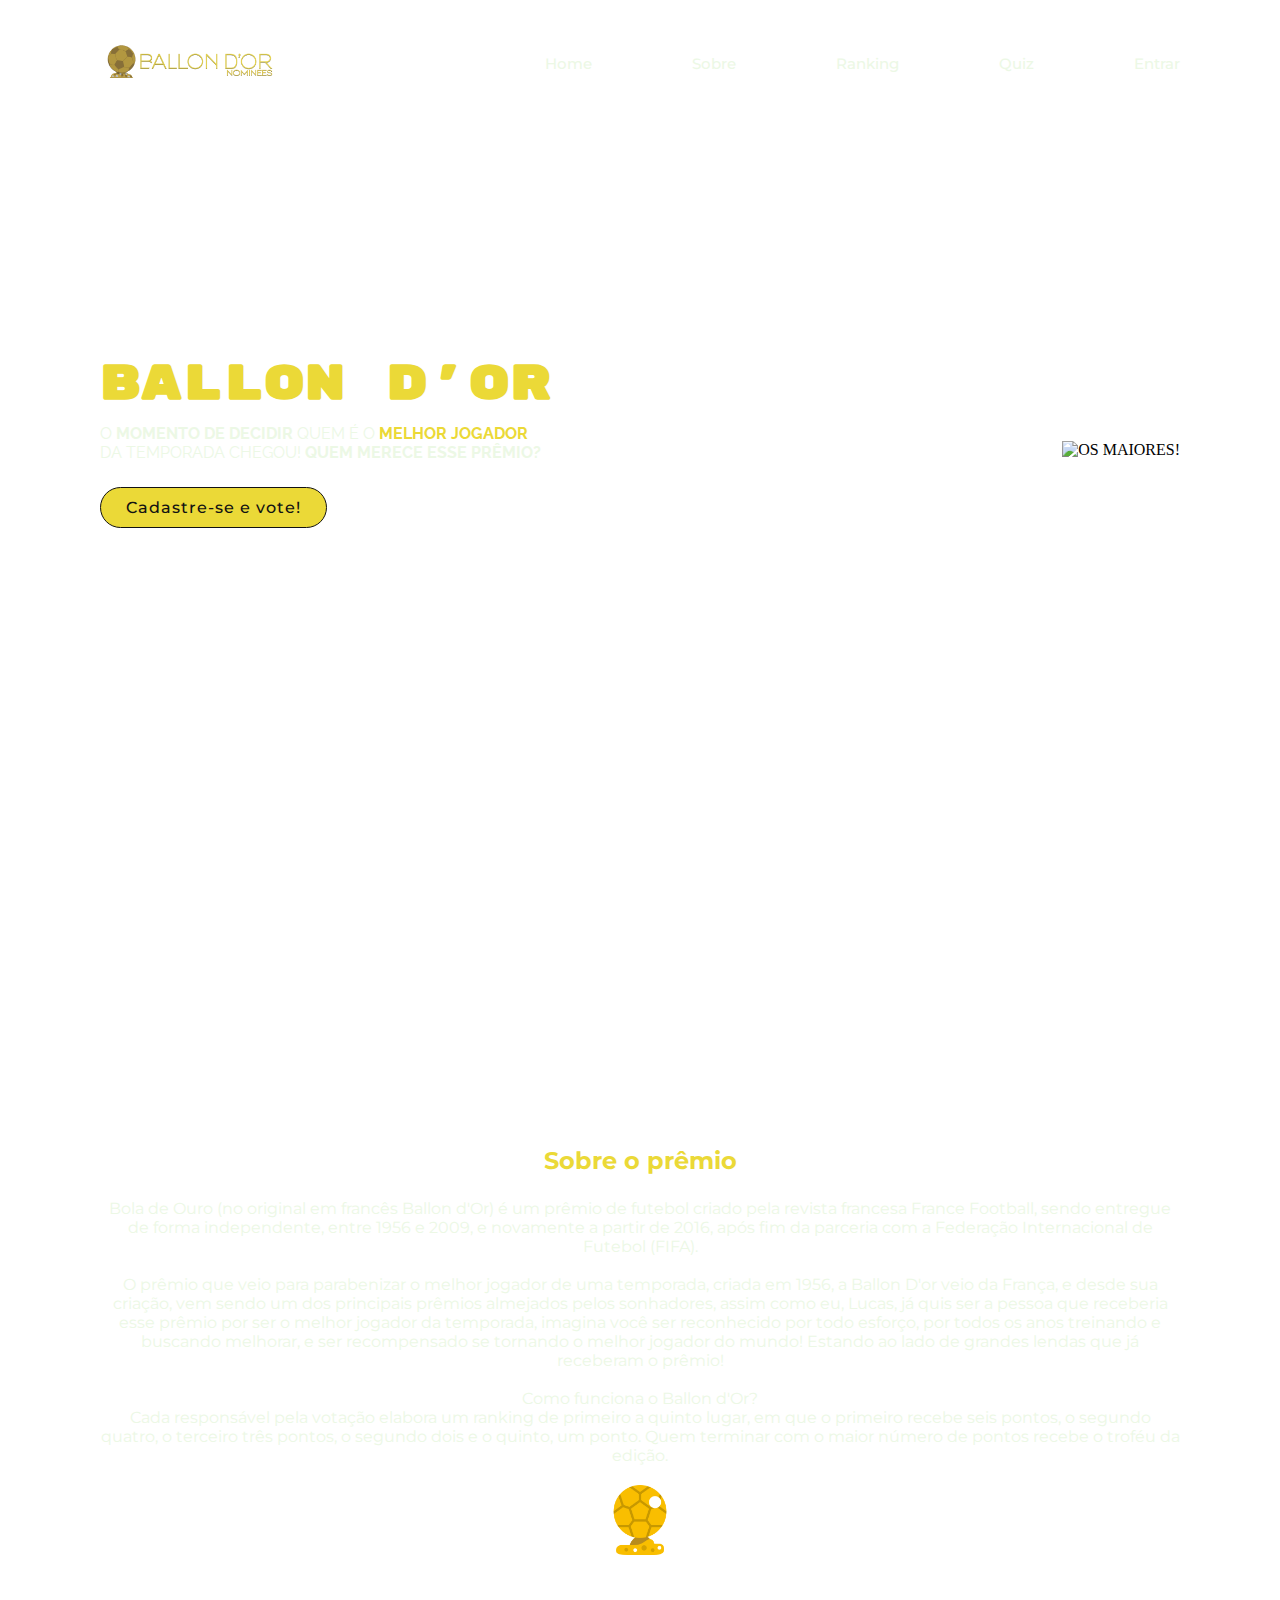
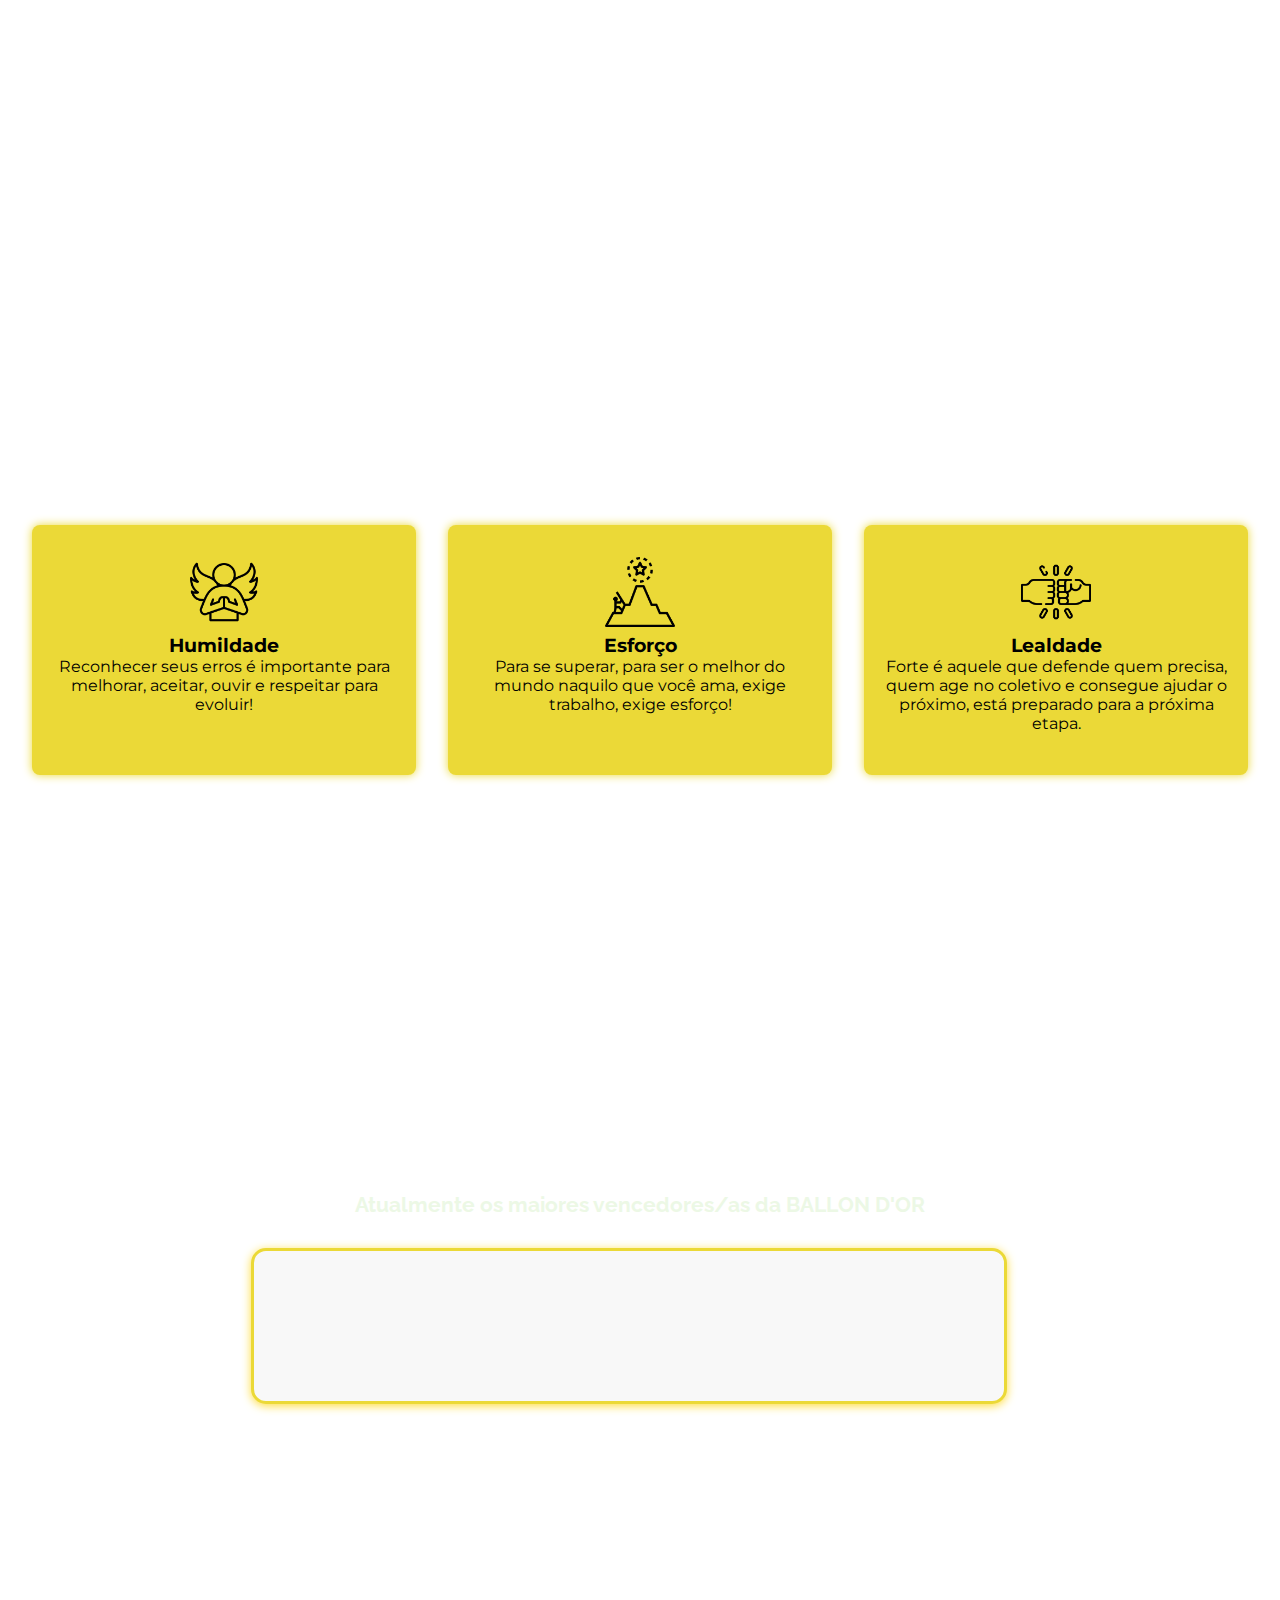
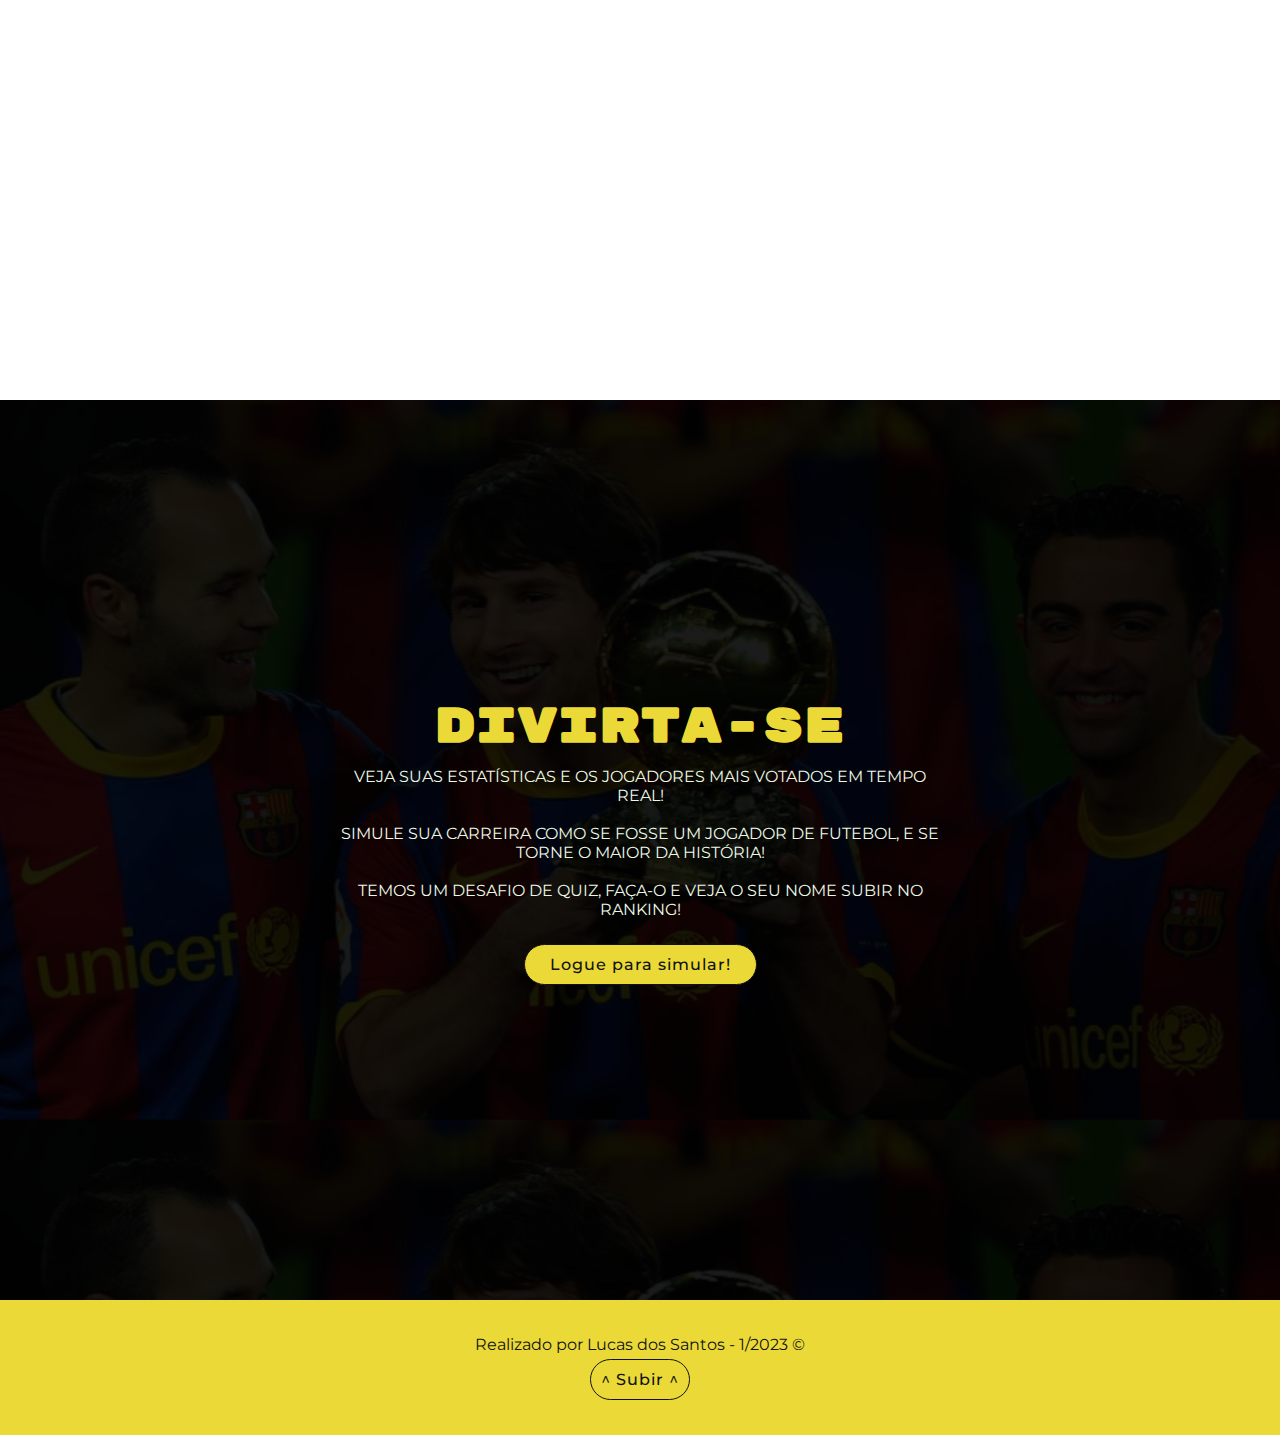
==== commit 1700f35a: "Projeto e correções finalizadas para o deploy - Versão 1.0.0 disponível" ====
--- a/Site/public/index.html
+++ b/Site/public/index.html
@@ -6,14 +6,16 @@
     <meta http-equiv="X-UA-Compatible" content="IE=edge">
     <meta name="viewport" content="width=device-width, initial-scale=1.0">
 
+    <!-- Page -->
     <title>Ballon D'or Nominees</title>
     <link rel="shortcut icon" href="assets/img/favicon_logo.png" type="image/x-icon">
 
+    <!-- CSS -->
     <link rel="stylesheet" href="css/index.css">
 
-    <script src="https://cdn.jsdelivr.net/npm/chart.js"></script>
-
-    <script src="js/login.js"></script> <!-- JS do login -->
+    <!-- JavaScript -->
+    <script src="https://cdn.jsdelivr.net/npm/chart.js"></script> <!-- Importando a biblioteca ChartJS -->
+    <script src="https://cdn.jsdelivr.net/npm/chartjs-plugin-datalabels"></script> <!-- Importando o plugin DataLabels do ChartJS -->
 </head>
 
 <body>
@@ -69,7 +71,9 @@
             <div class="text-sobre">
                 <h2>Sobre o prêmio</h2> <br>
                 <p>
-                    Bola de Ouro (no original em francês Ballon d'Or) é um prêmio de futebol criado pela revista francesa France Football, sendo entregue de forma independente, entre 1956 e 2009, e novamente a partir de 2016, após fim da parceria com a Federação Internacional de Futebol (FIFA).
+                    Bola de Ouro (no original em francês Ballon d'Or) é um prêmio de futebol criado pela revista
+                    francesa France Football, sendo entregue de forma independente, entre 1956 e 2009, e novamente a
+                    partir de 2016, após fim da parceria com a Federação Internacional de Futebol (FIFA).
                     <br><br>
                     O prêmio que veio para parabenizar o melhor jogador de uma temporada, criada em 1956, a Ballon D'or
                     veio da França, e desde sua criação, vem sendo um dos principais prêmios almejados pelos sonhadores,
@@ -89,32 +93,32 @@
         </div>
     </section>
 
-        <!-- Sobre meus valores -->
-        <section id="valores">
-            <div class="card-box">
-                <div class="icon">
-                    <img src="assets/img/humildade.png">
-                </div>
-                <h3>Humildade</h3>
-                <span>Reconhecer seus erros é importante para melhorar, aceitar, ouvir e respeitar para evoluir!</span>
-            </div>
-            <div class="card-box">
-                <div class="icon">
-                    <img src="assets/img/esforço.png">
-                </div>
-                <h3>Esforço</h3>
-                <span>Para se superar, para ser o melhor do mundo naquilo que você ama, exige trabalho, exige
-                    esforço!</span>
-            </div>
-            <div class="card-box">
-                <div class="icon">
-                    <img src="assets/img/lealdade.png">
-                </div>
-                <h3>Lealdade</h3>
-                <span>Forte é aquele que defende quem precisa, quem age no coletivo e consegue ajudar o próximo, está
-                    preparado para a próxima etapa.</span>
-            </div>
-        </section>
+    <!-- Sobre meus valores -->
+    <section id="valores">
+        <div class="card-box">
+            <div class="icon">
+                <img src="assets/img/humildade.png">
+            </div>
+            <h3>Humildade</h3>
+            <span>Reconhecer seus erros é importante para melhorar, aceitar, ouvir e respeitar para evoluir!</span>
+        </div>
+        <div class="card-box">
+            <div class="icon">
+                <img src="assets/img/esforço.png">
+            </div>
+            <h3>Esforço</h3>
+            <span>Para se superar, para ser o melhor do mundo naquilo que você ama, exige trabalho, exige
+                esforço!</span>
+        </div>
+        <div class="card-box">
+            <div class="icon">
+                <img src="assets/img/lealdade.png">
+            </div>
+            <h3>Lealdade</h3>
+            <span>Forte é aquele que defende quem precisa, quem age no coletivo e consegue ajudar o próximo, está
+                preparado para a próxima etapa.</span>
+        </div>
+    </section>
 
     <!-- Section de apresentação ao "Legend Team" realizado com o Gustavo Gomes (1ADSB) -->
     <!-- <section id="monte-seu-time">
@@ -149,7 +153,7 @@
         <div class="text">
             <h2>
                 <!-- Escolha como quer visualizar o ranking! -->
-                Atualmente os maiores vencedores da BALLON D'OR
+                Atualmente os maiores vencedores/as da BALLON D'OR
             </h2>
 
             <p> <br> </p>
@@ -170,30 +174,30 @@
         </div>
     </section>
 
-        <!-- Section de apresentação ao "Modo Carreira" -->
-        <section class="crie-sua-carreira">
-            <div class="container-center">
-                <div class="text-center">
-                    <h2>DIVIRTA-SE</h2> <br>
-                    <p>
-                        VEJA SUAS ESTATÍSTICAS E OS JOGADORES MAIS VOTADOS EM TEMPO REAL!
-                    </p>
-    
-                    <p> <br> </p>
-    
-                    <p>
-                        SIMULE SUA CARREIRA COMO SE FOSSE UM JOGADOR DE FUTEBOL, E SE TORNE O MAIOR DA HISTÓRIA!<br>
-                    </p>
-    
-                    <p> <br> </p>
-    
-                    <p>
-                        TEMOS UM DESAFIO DE QUIZ, FAÇA-O E VEJA O SEU NOME SUBIR NO RANKING!
-                    </p>
-                    <a href="login.html">Logue para simular!</a>
-                </div>
-            </div>
-        </section>
+    <!-- Section de apresentação ao "Modo Carreira" -->
+    <section class="crie-sua-carreira">
+        <div class="container-center">
+            <div class="text-center">
+                <h2>DIVIRTA-SE</h2> <br>
+                <p>
+                    VEJA SUAS ESTATÍSTICAS E OS JOGADORES MAIS VOTADOS EM TEMPO REAL!
+                </p>
+
+                <p> <br> </p>
+
+                <p>
+                    SIMULE SUA CARREIRA COMO SE FOSSE UM JOGADOR DE FUTEBOL, E SE TORNE O MAIOR DA HISTÓRIA!<br>
+                </p>
+
+                <p> <br> </p>
+
+                <p>
+                    TEMOS UM DESAFIO DE QUIZ, FAÇA-O E VEJA O SEU NOME SUBIR NO RANKING!
+                </p>
+                <a href="login.html">Logue para simular!</a>
+            </div>
+        </div>
+    </section>
     <footer>
         <span>Realizado por Lucas dos Santos - 1/2023 &copy;</span>
         <a href="index.html#home">^ Subir ^</a>
@@ -203,222 +207,4 @@
 
 </html>
 
-<!-- Importando a biblioteca ChartJS: -->
-<script src="https://cdn.jsdelivr.net/npm/chart.js"></script>
-<!-- Importando o plugin DataLabels do ChartJS: -->
-<script src="https://cdn.jsdelivr.net/npm/chartjs-plugin-datalabels"></script>
-<script>
-
-    Chart.register(ChartDataLabels); // Registrando o plugin DataLabels
-
-    function obterOsMaiores() {
-        console.log()
-        fetch(`/medidas/obterOsMaiores`, { cache: 'no-store' }).then(function (response) {
-            if (response.ok) {
-                response.json().then(function (resposta) {
-                    console.log(`Dados recebidos: ${JSON.stringify(resposta)}`);
-                    resposta.reverse();
-
-                    plotarMaiores(resposta);
-                });
-            } else {
-                console.error('Nenhum dado encontrado ou erro na API');
-            }
-        })
-            .catch(function (error) {
-                console.error(`Erro na obtenção dos dados p/ gráfico: ${error.message}`);
-            });
-    }
-
-    obterOsMaiores();
-
-    function plotarMaiores(resposta) {
-        console.log('Iniciando plotagem do gráfico dos maiores...');
-
-        let labels = [];
-
-        let dados = {
-            labels: labels,
-            datasets: [{
-                label: 'Os maiores vencedores',
-                data: [],
-                fill: false,
-                backgroundColor: ['#EBD937', '#FFF7D4', '#FFD95A', '#FFD93D', '#F2CD5C', '#FFFBAC', '#FFFBAC', '#FFE15D'],
-                borderColor: '#4C3D3D',
-                borderWidth: 1,
-                tension: 0.3 // Curvatura do gráfico
-            }]
-        };
-
-        console.log('----------------------------------------------')
-        console.log('Estes dados foram recebidos pela funcao "obterVotos" e passados para "plotarGrafico":')
-        console.log(resposta)
-
-        for (i = 0; i < resposta.length; i++) {
-            var registro = resposta[i];
-            labels.push(registro.JogadorFut);
-            dados.datasets[0].data.push(registro.BallonDor);
-        }
-
-        console.log('----------------------------------------------')
-        console.log('O gráfico será plotado com os respectivos valores:')
-        console.log('Jogadores:');
-        console.log(labels);
-        console.log('Votos:');
-        console.log(dados.datasets);
-        console.log('----------------------------------------------');
-
-        const config_maiores = {
-            type: 'bar',
-            data: dados,
-            options: {}
-        };
-
-        const chart_ranking = new Chart(
-            document.getElementById('chart_ranking'),
-            config_maiores
-        );
-    }
-
-    // function obterOsAposentados() {
-    //     console.log()
-    //     fetch(`/medidas/obterOsAposentados`, { cache: 'no-store' }).then(function (response) {
-    //         if (response.ok) {
-    //             response.json().then(function (resposta) {
-    //                 console.log(`Dados recebidos: ${JSON.stringify(resposta)}`);
-    //                 resposta.reverse();
-
-    //                 plotarAposentados(resposta);
-    //             });
-    //         } else {
-    //             console.error('Nenhum dado encontrado ou erro na API');
-    //         }
-    //     })
-    //         .catch(function (error) {
-    //             console.error(`Erro na obtenção dos dados p/ gráfico: ${error.message}`);
-    //         });
-    // }
-
-    // function plotarAposentados(resposta) {
-    //     console.log('Iniciando plotagem do gráfico dos aposentados...');
-
-    //     let labels = [];
-
-    //     let dados = {
-    //         labels: labels,
-    //         datasets: [{
-    //             label: 'Os maiores vencedores',
-    //             data: [],
-    //             fill: false,
-    //             backgroundColor: ['#EBD937', '#FFF7D4', '#FFD95A', '#FFD93D', '#F2CD5C', '#FFFBAC', '#FFFBAC', '#FFE15D'],
-    //             borderColor: '#4C3D3D',
-    //             borderWidth: 1,
-    //             tension: 0.3 // Curvatura do gráfico
-    //         }]
-    //     };
-
-    //     console.log('----------------------------------------------')
-    //     console.log('Estes dados foram recebidos pela funcao "obterVotos" e passados para "plotarGrafico":')
-    //     console.log(resposta)
-
-    //     for (i = 0; i < resposta.length; i++) {
-    //         var registro = resposta[i];
-    //         labels.push(registro.NomeJogador);
-    //         dados.datasets[0].data.push(registro.BallonDor);
-    //     }
-
-    //     console.log('----------------------------------------------')
-    //     console.log('O gráfico será plotado com os respectivos valores:')
-    //     console.log('Jogadores:');
-    //     console.log(labels);
-    //     console.log('Votos:');
-    //     console.log(dados.datasets);
-    //     console.log('----------------------------------------------');
-
-    //     const config_aposentados = {
-    //         type: 'bar',
-    //         data: dados,
-    //         options: {}
-    //     };
-
-    //     const chart_aposentados = new Chart(
-    //         document.getElementById('chart_aposentados'),
-    //         config_aposentados
-    //     );
-    // }
-
-    // function obterOsBrasileiros() {
-    //     console.log()
-    //     fetch(`/medidas/obterOsBrasileiros`, { cache: 'no-store' }).then(function (response) {
-    //         if (response.ok) {
-    //             response.json().then(function (resposta) {
-    //                 console.log(`Dados recebidos: ${JSON.stringify(resposta)}`);
-    //                 resposta.reverse();
-
-    //                 plotarBrasileiros(resposta);
-    //             });
-    //         } else {
-    //             console.error('Nenhum dado encontrado ou erro na API');
-    //         }
-    //     })
-    //         .catch(function (error) {
-    //             console.error(`Erro na obtenção dos dados p/ gráfico: ${error.message}`);
-    //         });
-    // }
-
-    // function plotarBrasileiros(resposta) {
-    //     console.log('Iniciando plotagem do gráfico dos brasileiros...');
-
-    //     let labels = [];
-
-    //     let dados = {
-    //         labels: labels,
-    //         datasets: [{
-    //             label: 'Os maiores',
-    //             data: [],
-    //             fill: false,
-    //             backgroundColor: ['#EBD937', '#FFF7D4', '#FFD95A', '#FFD93D', '#F2CD5C', '#FFFBAC', '#FFFBAC', '#FFE15D'],
-    //             borderColor: '#4C3D3D',
-    //             borderWidth: 1,
-    //             tension: 0.3 // Curvatura do gráfico
-    //         }]
-    //     };
-
-    //     console.log('----------------------------------------------')
-    //     console.log('Estes dados foram recebidos pela funcao "obterVotos" e passados para "plotarGrafico":')
-    //     console.log(resposta)
-
-    //     for (i = 0; i < resposta.length; i++) {
-    //         var registro = resposta[i];
-    //         labels.push(registro.JogadorNome);
-    //         dados.datasets[0].data.push(registro.BallonDor);
-    //     }
-
-    //     console.log('----------------------------------------------')
-    //     console.log('O gráfico será plotado com os respectivos valores:')
-    //     console.log('Jogadores:');
-    //     console.log(labels);
-    //     console.log('Votos:');
-    //     console.log(dados.datasets);
-    //     console.log('----------------------------------------------');
-
-    //     const config_br = {
-    //         type: 'bar',
-    //         data: dados,
-    //         options: {}
-    //     };
-
-    //     const chart_brasileiros = new Chart(
-    //         document.getElementById('chart_brasileiros'),
-    //         config_br
-    //     );
-    // }
-
-    function goQuiz() {
-        if (sessionStorage.USUARIO != undefined) {
-            window.location.href = "private/painel.html";
-        } else {
-            window.location.href = "login.html";
-        }
-    }
-</script>+<script src="js/home.js"></script> <!-- JS do login -->